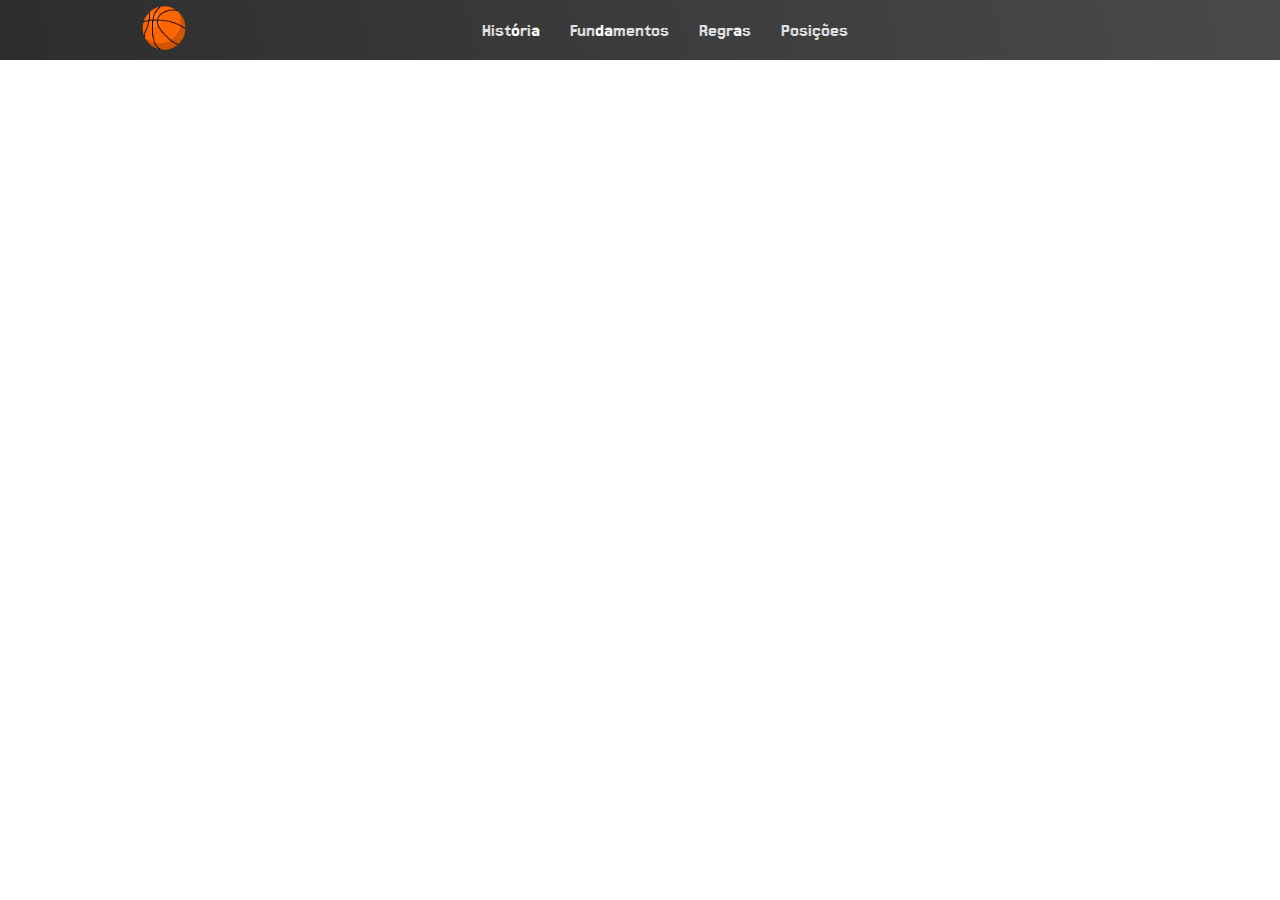
==== index.html @ 854301ba "05/05/2024" ====
<!-- HTML-
CSS-
Sistema de Validação
Botões com Funções
Galeria
Transição
 -->
<!DOCTYPE html>
<html lang="pt-br">
<head>
    <meta charset="UTF-8">
    <meta name="viewport" content="width=device-width, initial-scale=1.0">
    <title>Basquete</title>
    <link rel="stylesheet" href="css/style.css" media="all">
    <link rel="stylesheet" href="css/telas-pequenas.css" media="(max-width:900px)">
    <link rel="shortcut icon" href="imagens/logo-basquete.png" type="image/x-icon" >
</head>
    <header>
        <div class="logo">
            <img src="imagens/logo-basquete.png" alt="Basquete">
        </div>
        <nav class="menu">
            <ul class="lista-menu">
                <li class="item-menu">
                    <button class="btn-menu">História</button>
                </li>
                <li class="item-menu">
                    <button class="btn-menu">Fundamentos</button>
                </li>
                <li class="item-menu">
                    <button class="btn-menu">Regras</button>
                </li>
                <li class="item-menu">
                    <button class="btn-menu">Posições</button>
                </li>
            </ul>
        </nav>
        <!-- Menu Responsive -->
        <div class="div-flex">
            <div class="frase-logo">
                Basquete
            </div>
            <div class="logo-btn">
                <img src="imagens/logo-basquete.png" alt="Basquete"  onclick="menuResponsivo()">
            </div>
        </div>
        <nav class="menu-responsive">
            <ul class="lista-menu">
                <li class="item-menu">
                    <button class="btn-menu">História</button>
                </li>
                <li class="item-menu">
                    <button class="btn-menu">Fundamentos</button>
                </li>
                <li class="item-menu">
                    <button class="btn-menu">Regras</button>
                </li>
                <li class="item-menu">
                    <button class="btn-menu">Posições</button>
                </li>
            </ul>
        </nav>
    </header>
    <main></main>

    <script src="js/script.js"></script>
</body>
</html>
---- css/style.css ----
/* 
    TRANSITIONS:
*/
/* 
    ease - especifica um efeito de transição com inicio lento
    linear - especifica um efeito de transição com a mesma velocidade
    ease-in - especifica um efeito de transição com inicio lento
    ease-out - especifica um efeito de transição com final lento
    ease-in-out - especifica um efeito de transição com inicio e final lentos

*/
@font-face {
    font-family: 'open-sans';
    src: url(Open_Sans/OpenSans-VariableFont_wdth\,wght.ttf);
}
@font-face {
    font-family: 'jersey';
    src: url(Jersey_15/Jersey15-Regular.ttf);
}


*{
    padding: 0;
    margin: 0;
    box-sizing: border-box;
}
body{
    transition: all 2s ease;
}
header{
    display: flex;
    height: 60px;
    background-image: linear-gradient(75deg, rgb(45, 45, 45),rgb(75, 74, 74));
    justify-content: space-around;
    align-items: center;
    color: white;
}
.logo img{
    width: 50px;
    transition: all 0.2s ease-in-out;
}
.logo img:hover{
    scale: 1.1;
}
.frase-logo{
    display: none;
}
.lista-menu{
    display: flex;
    list-style-type: none;
}
.btn-menu{
    padding: 15px;
    background: none;
    border: none;
    color: white;
    font-family: 'jersey';
    font-size: 20px;
    transition: all 0.2s ease-in-out;
}
.btn-menu:hover{
    cursor: pointer;
    border-radius: 5px;
    background-color: white;
    color: black;
}
.logo-btn{
    display: none;
    cursor: pointer;
}
.logo-btn img{
    width: 50px;
    transition: all 0.1s;
}
.logo-btn img:hover{
    scale: 1.1;
}
.frase-logo{
    display: none;
}
.menu-responsive{
    display: none;
}
---- css/telas-pequenas.css ----
/* 
    TRANSITIONS:
*/
/* 
    ease - especifica um efeito de transição com inicio lento
    linear - especifica um efeito de transição com a mesma velocidade
    ease-in - especifica um efeito de transição com inicio lento
    ease-out - especifica um efeito de transição com final lento
    ease-in-out - especifica um efeito de transição com inicio e final lentos

*/
@font-face {
    font-family: 'open-sans';
    src: url(Open_Sans/OpenSans-VariableFont_wdth\,wght.ttf);
}
@font-face {
    font-family: 'jersey';
    src: url(Jersey_15/Jersey15-Regular.ttf);
}


body{
    background-color: brown;
    transition: all 1s ease;
}
header{
    display: block;
}
header .div-flex{
    display: flex;
    align-items: center;
    justify-content: space-evenly;
}
.frase-logo{
    display: block;
    font-family: 'jersey';
    font-size: 20px;
}
.menu{
    display: none;
}
.logo{
    display: none; 
}
.logo-btn{
    display: block;
}
.menu-responsive{
    display: none;
    text-align: center;
}
.lista-menu{
    display: block;
}
.btn-menu {
    background-image: linear-gradient(75deg, rgb(45, 45, 45),rgb(75, 74, 74));
    background-color: rgb(45, 45, 45); /* Add this line */
    width: 100%;
    height: 100%;
    display: block;
    cursor: pointer;
    transition: all 0.2s ease-in-out; /* Add background-color to the transition property */
}
.btn-menu:hover{
    background: white;
    color: black;
}
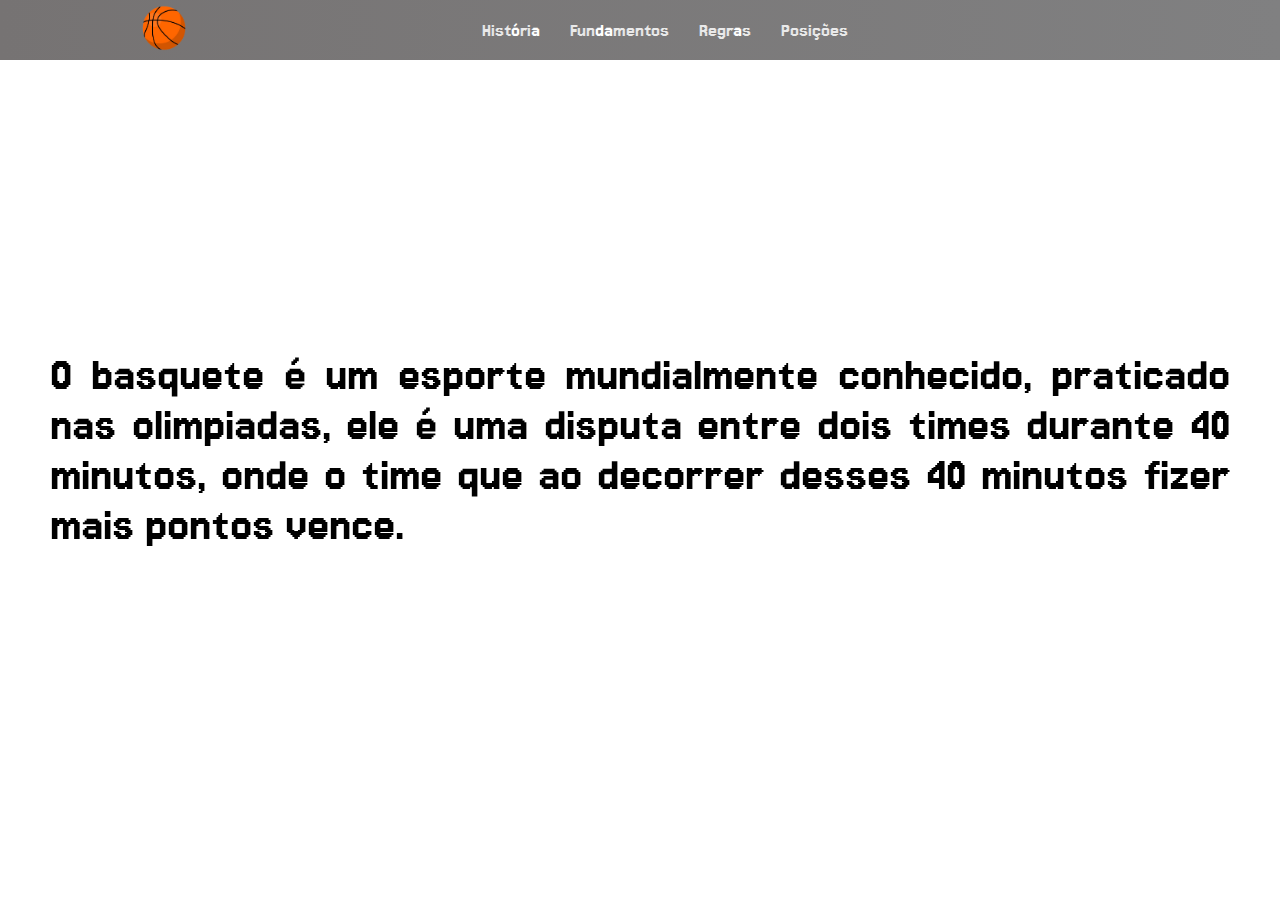
==== commit 6114dec2: "07/05/2024" ====
--- a/index.html
+++ b/index.html
@@ -38,10 +38,10 @@
         <!-- Menu Responsive -->
         <div class="div-flex">
             <div class="frase-logo">
-                Basquete
+                <img src="imagens/logo-basquete.png" alt="">
             </div>
             <div class="logo-btn">
-                <img src="imagens/logo-basquete.png" alt="Basquete"  onclick="menuResponsivo()">
+                <img src="imagens/menu.svg" alt="Basquete" >
             </div>
         </div>
         <nav class="menu-responsive">
@@ -61,7 +61,13 @@
             </ul>
         </nav>
     </header>
-    <main></main>
+    <main>
+        <div class="inicio">
+            <p class="frase-inicio">
+                O basquete é um esporte mundialmente conhecido, praticado nas olimpiadas, ele é uma disputa entre dois times durante 40 minutos, onde o time que ao decorrer desses 40 minutos fizer mais pontos vence.
+            </p>
+        </div>
+    </main>
 
     <script src="js/script.js"></script>
 </body>
--- a/css/style.css
+++ b/css/style.css
@@ -24,13 +24,15 @@
     margin: 0;
     box-sizing: border-box;
 }
-body{
+html,body{
+    scroll-behavior: smooth;
+    background-color:  rgb(85, 37, 130);
     transition: all 2s ease;
 }
 header{
     display: flex;
     height: 60px;
-    background-image: linear-gradient(75deg, rgb(45, 45, 45),rgb(75, 74, 74));
+    background-image: linear-gradient(90deg, #767373,#808081);
     justify-content: space-around;
     align-items: center;
     color: white;
@@ -45,7 +47,15 @@
 .frase-logo{
     display: none;
 }
-.lista-menu{
+.frase-logo img{
+    width: 50px;
+    transition: all 0.2s ease-in-out;
+    margin-top: 9%;
+}
+.frase-logo img:hover{
+    scale: 1.1;
+}
+ .lista-menu{
     display: flex;
     list-style-type: none;
 }
@@ -65,11 +75,12 @@
     color: black;
 }
 .logo-btn{
+    margin-top: 1%;
     display: none;
     cursor: pointer;
 }
 .logo-btn img{
-    width: 50px;
+    width: 40px;
     transition: all 0.1s;
 }
 .logo-btn img:hover{
@@ -78,6 +89,33 @@
 .frase-logo{
     display: none;
 }
+header{
+    z-index: 2;
+    position: fixed;
+    width: 100%;
+}
+.inicio{
+    z-index: 1;
+    
+}
+.frase-inicio{
+    display: flex;
+    align-items: center;
+    justify-content: center;
+    text-align: justify;
+    background-color: white;
+    width: 100vw;
+    padding: 50px;
+    font-family: 'jersey';
+    font-size: 50px;
+    color: black;
+    position: absolute;
+    height: 100vh;
+    top: 50%;
+    left: 50%;
+    transform: translate(-50%, -50%);
+    transition: all 2s ease-in-out;
+}
 .menu-responsive{
     display: none;
 }
@@ -85,3 +123,5 @@
 
 
 
+
+
--- a/css/telas-pequenas.css
+++ b/css/telas-pequenas.css
@@ -19,8 +19,8 @@
 }
 
 
-body{
-    background-color: brown;
+body,html{
+    background-color:  rgb(85, 37, 130);
     transition: all 1s ease;
 }
 header{
@@ -53,8 +53,7 @@
     display: block;
 }
 .btn-menu {
-    background-image: linear-gradient(75deg, rgb(45, 45, 45),rgb(75, 74, 74));
-    background-color: rgb(45, 45, 45); /* Add this line */
+    background-image: linear-gradient(90deg, #767373,#808081);
     width: 100%;
     height: 100%;
     display: block;
@@ -62,6 +61,25 @@
     transition: all 0.2s ease-in-out; /* Add background-color to the transition property */
 }
 .btn-menu:hover{
-    background: white;
+    border: 1px solid rgb(169, 169, 169);
+    color: white;
+    scale: 1.1;
+}
+.frase-inicio{
+    display: flex;
+    align-items: center;
+    justify-content: center;
+    text-align: justify;
+    width: 100vw;
+    padding: 50px;
+    font-family: 'jersey';
+    font-size: 30px;
     color: black;
-}+    position: absolute;
+    height: 100vh;
+    top: 50%;
+    left: 50%;
+    transform: translate(-50%, -50%);
+    transition: all 2s ease-in-out;
+    background-color: #fff;
+}
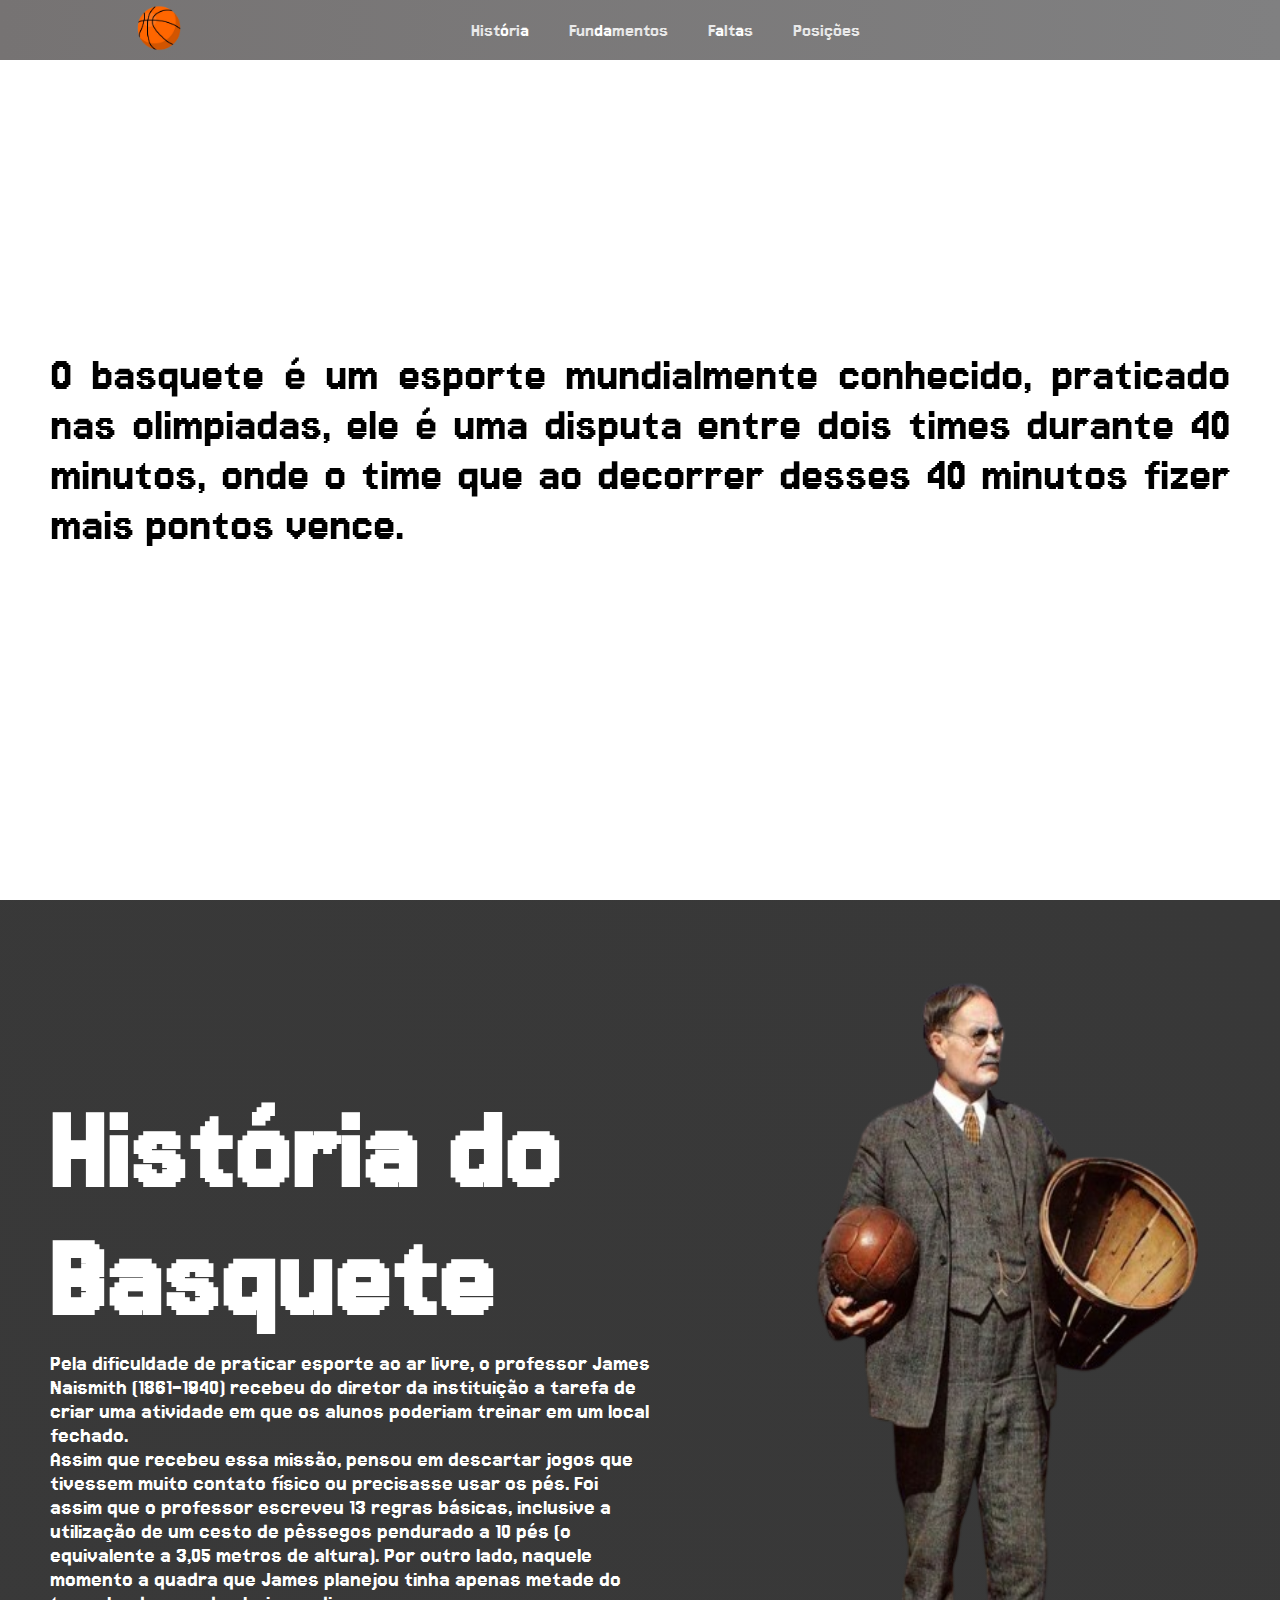
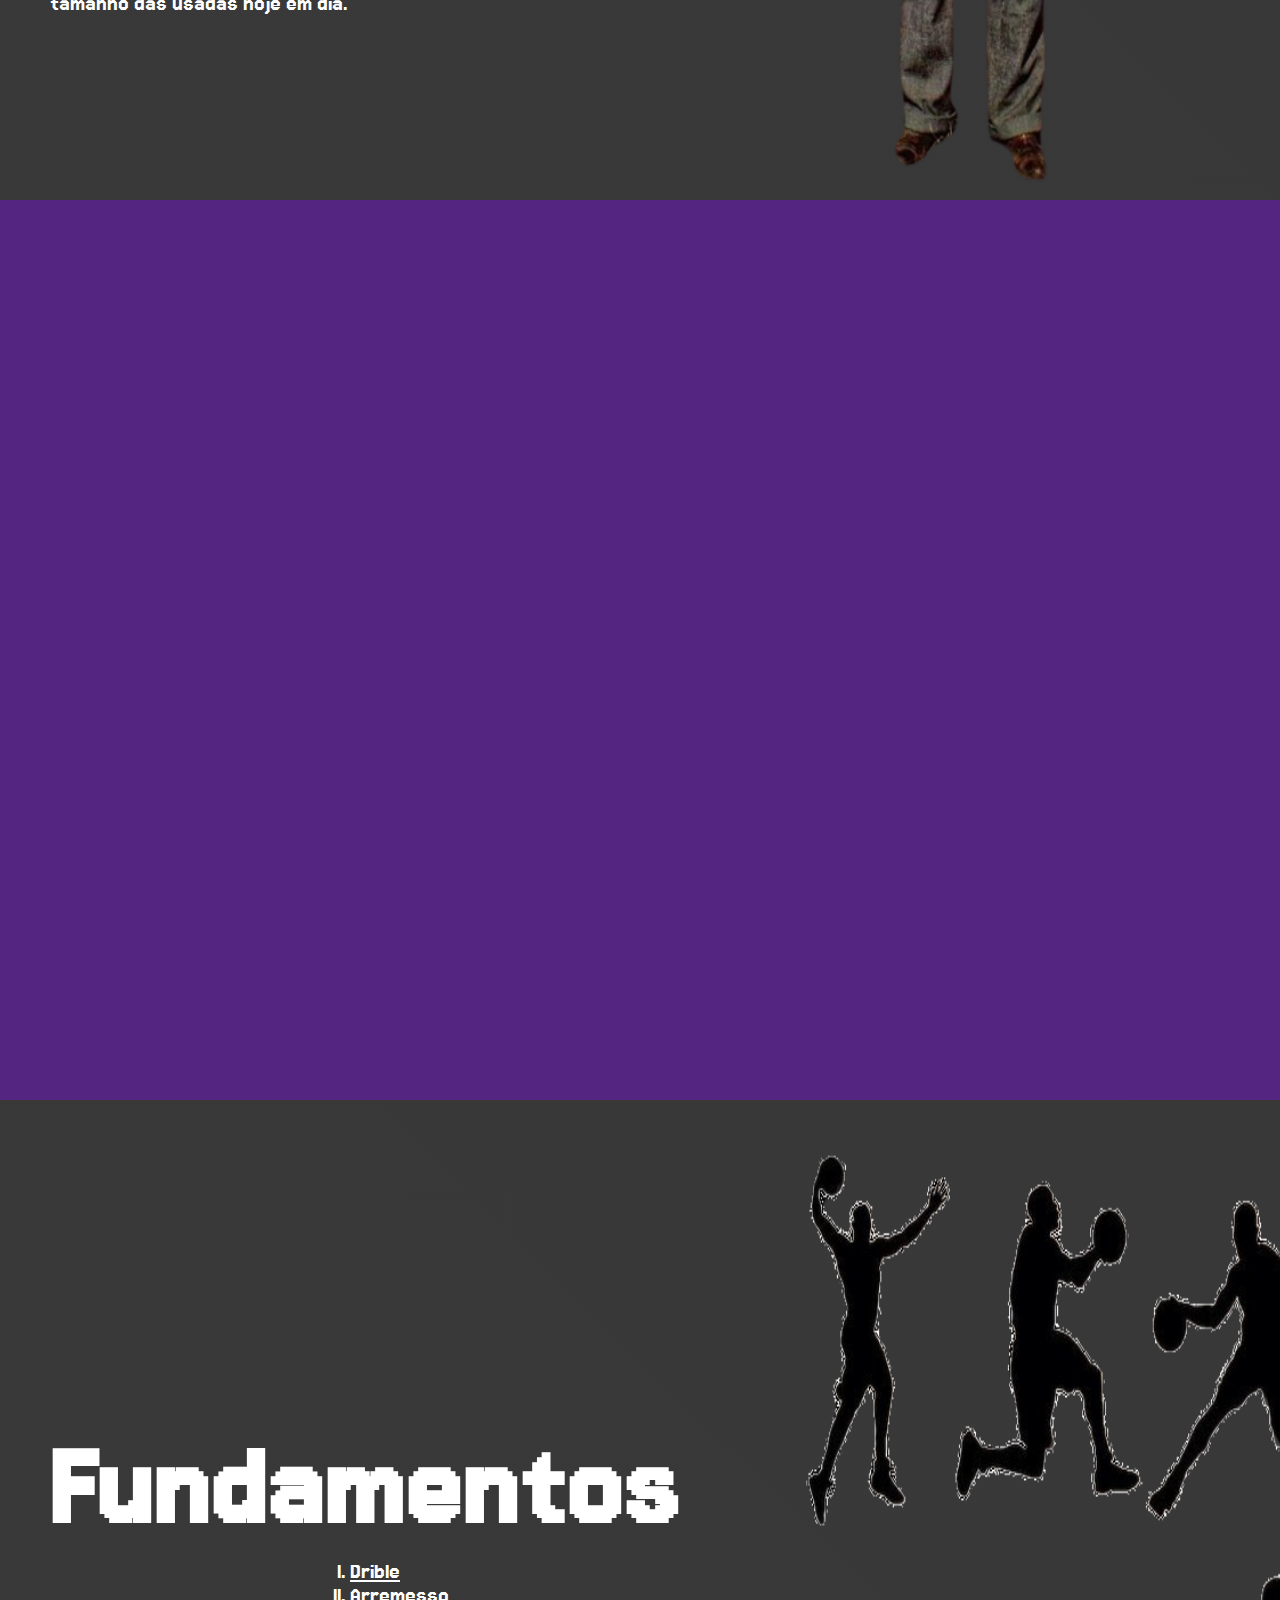
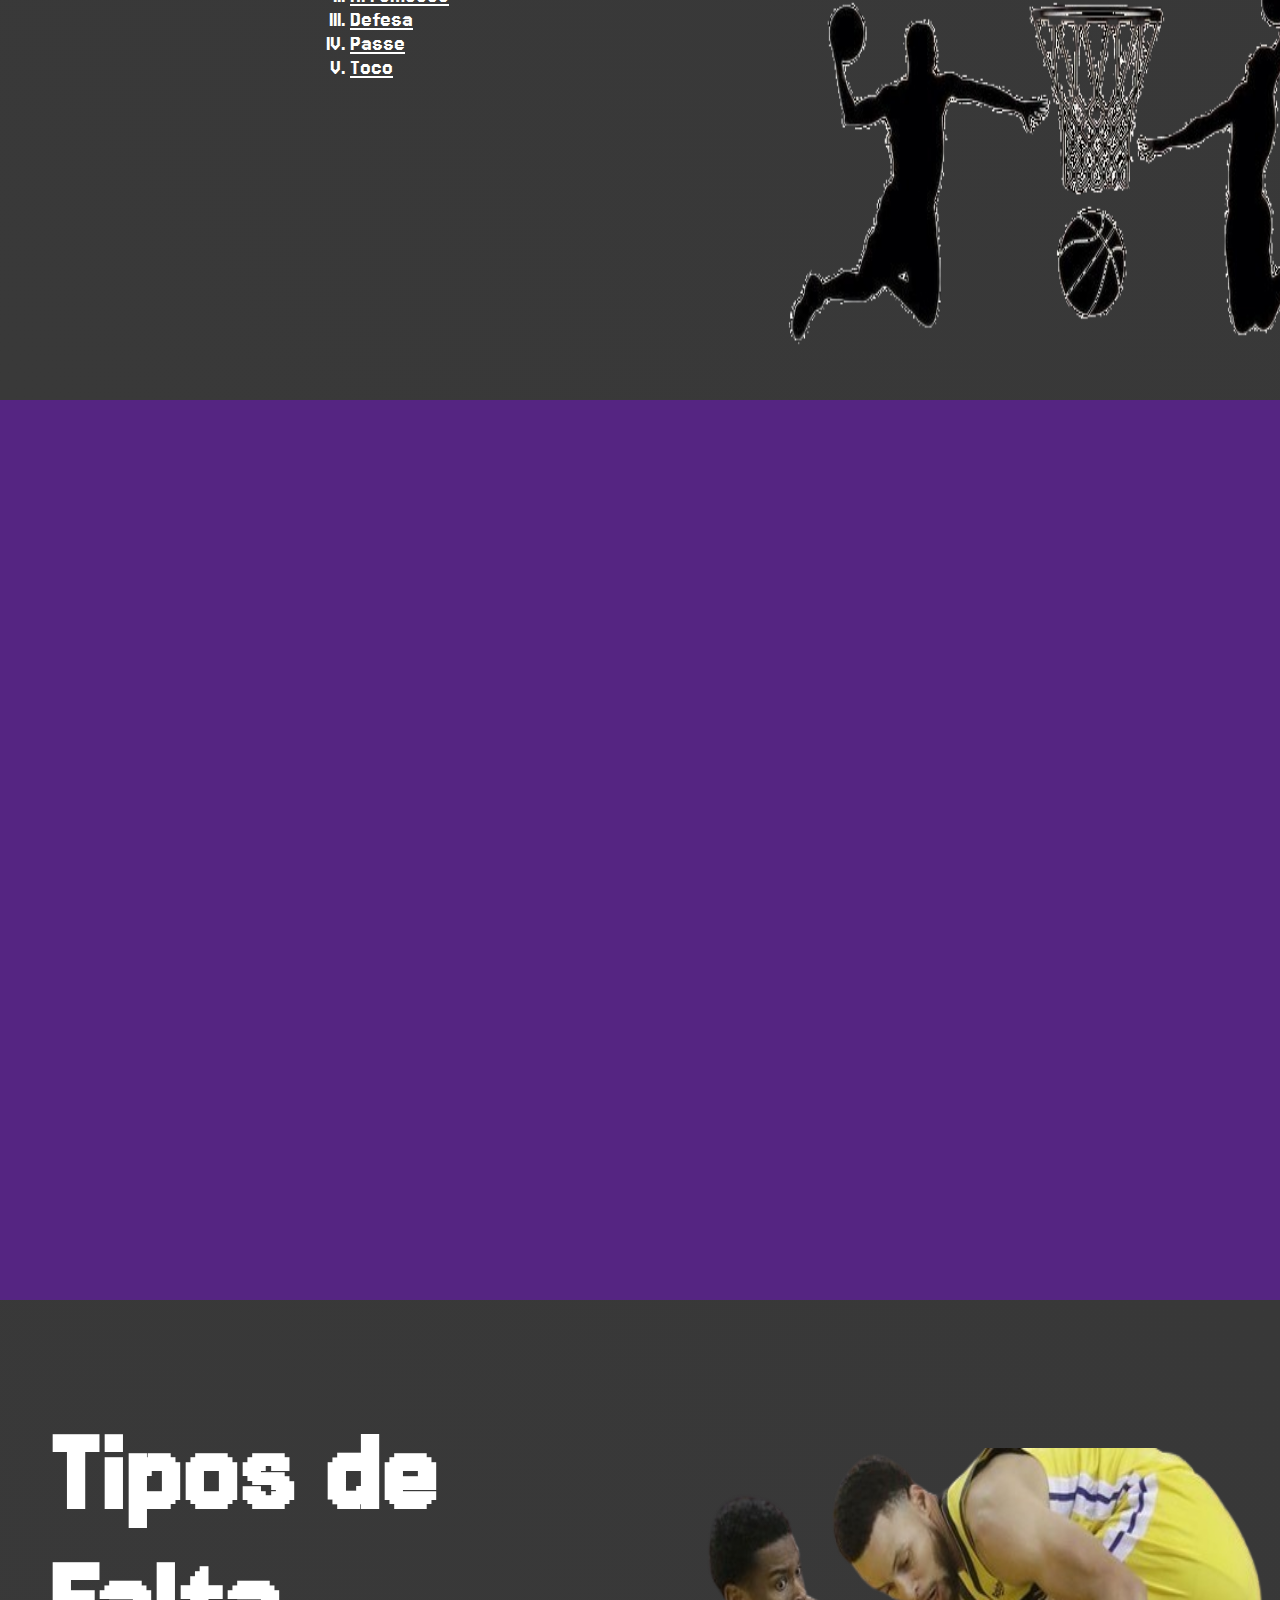
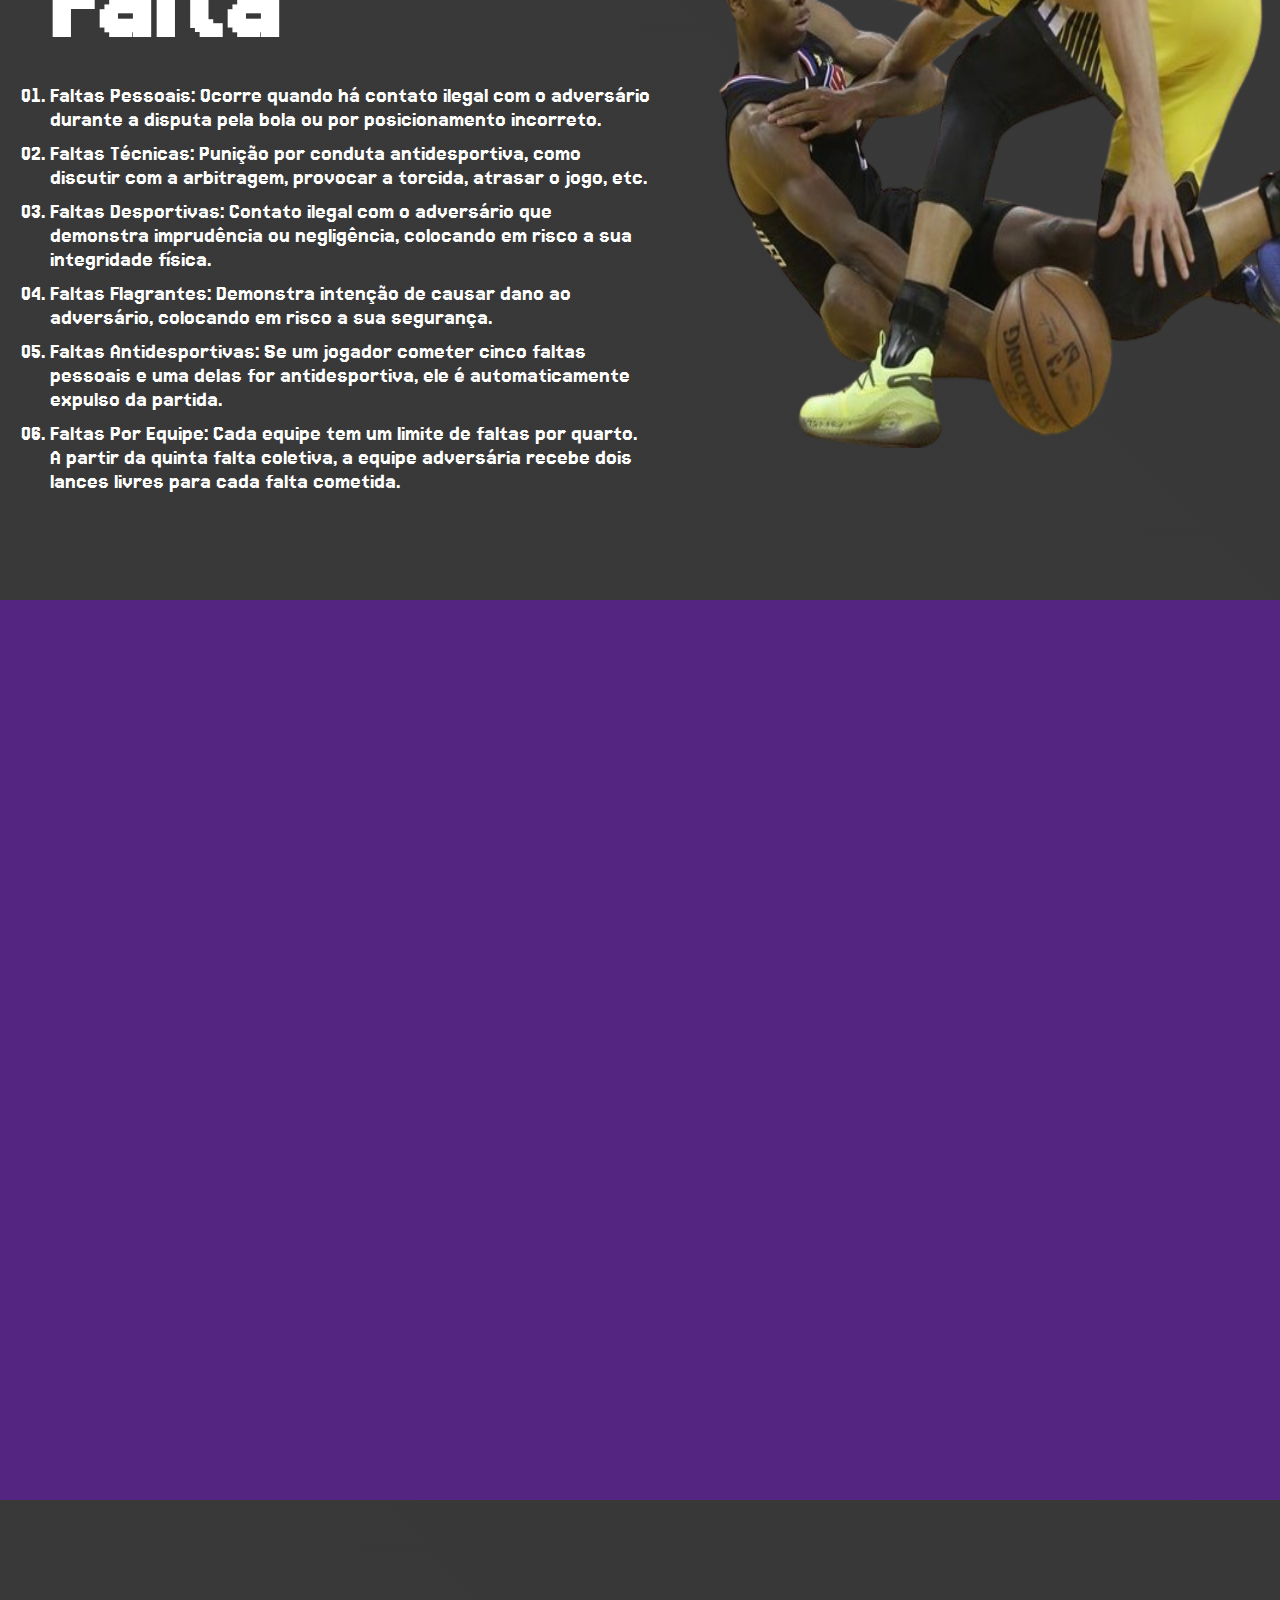
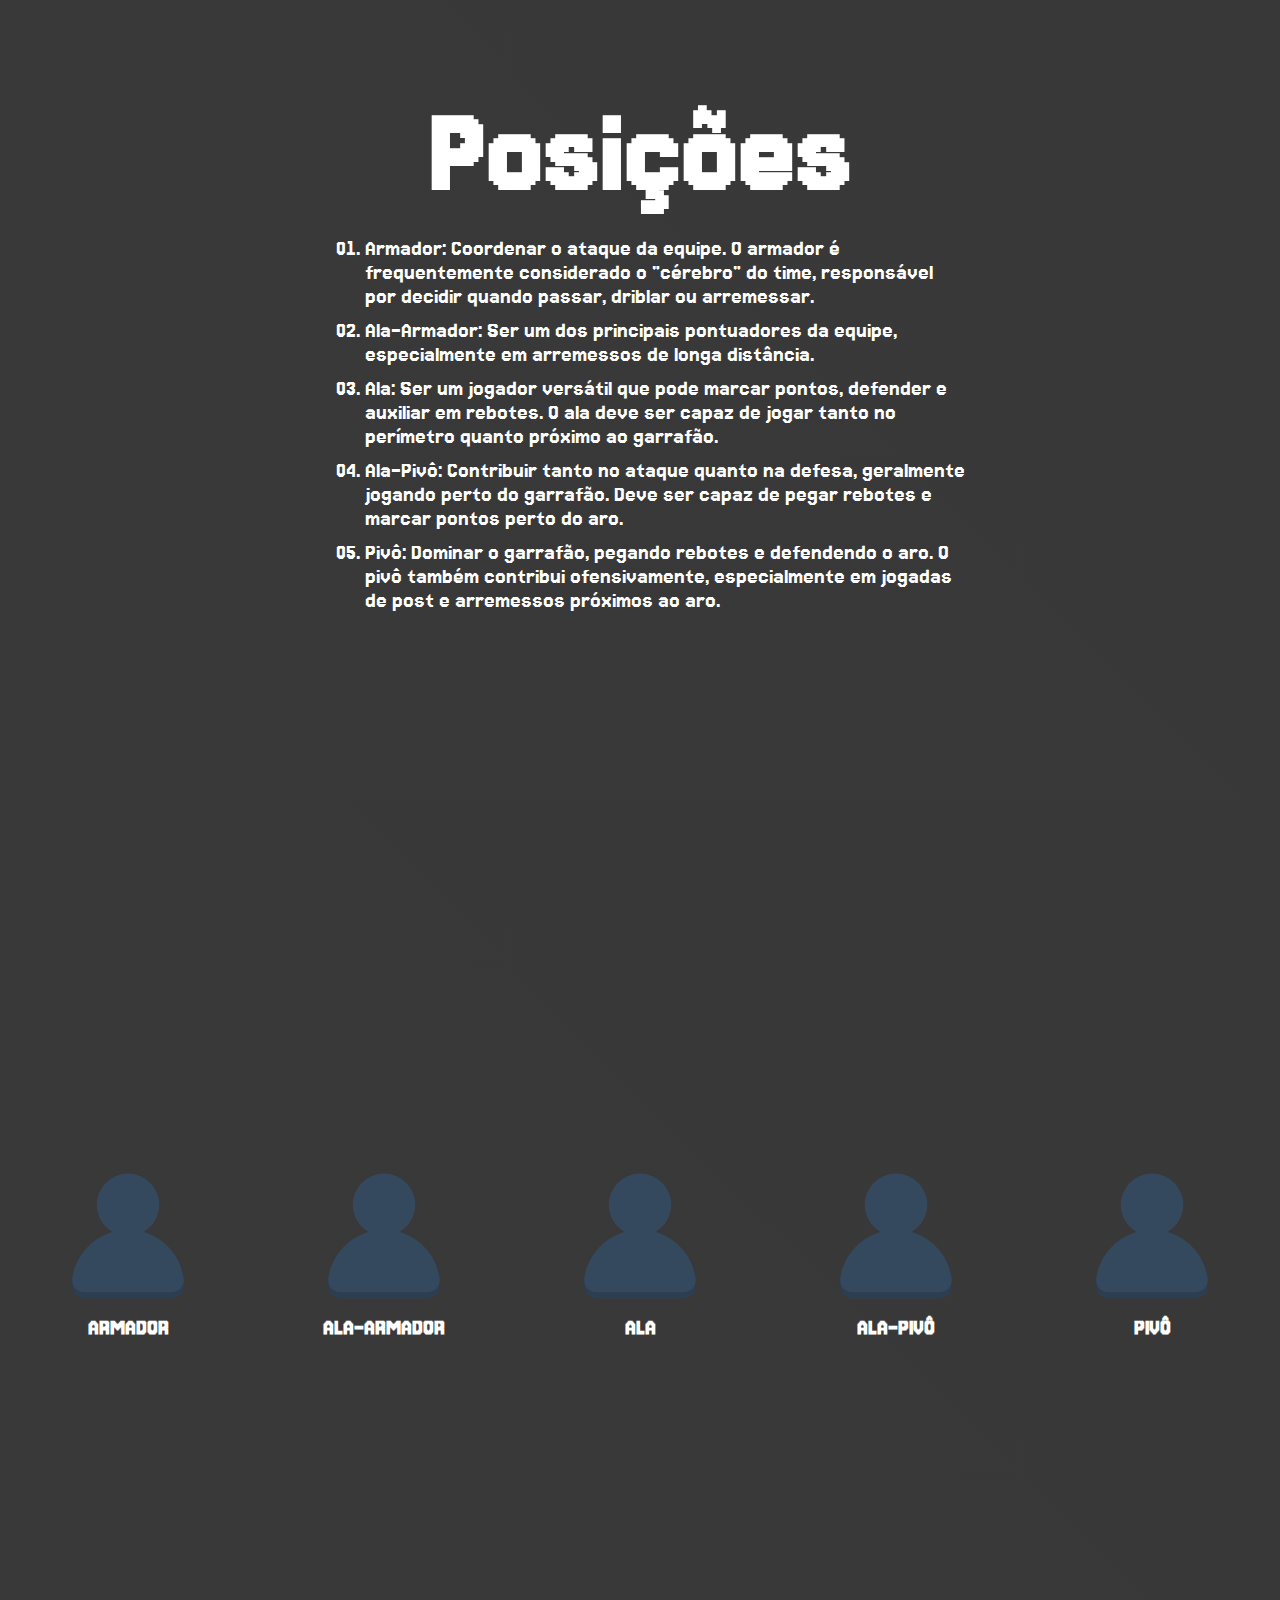
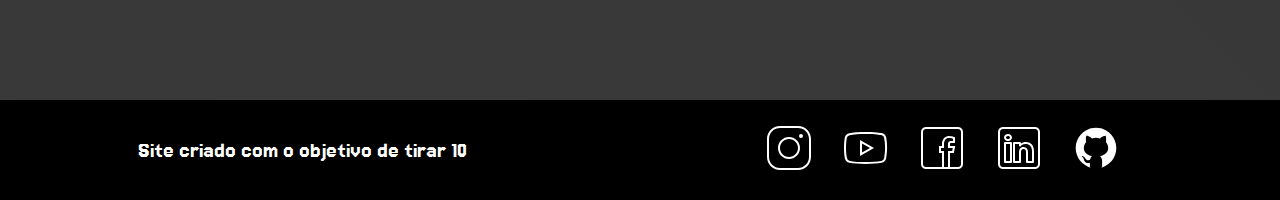
==== commit 27cda048: "25/05/2024" ====
--- a/index.html
+++ b/index.html
@@ -17,46 +17,46 @@
 </head>
     <header>
         <div class="logo">
-            <img src="imagens/logo-basquete.png" alt="Basquete">
+            <img src="imagens/logo-basquete.png" alt="Basquete" class="btn-js" onclick="galeriaBtn()">
         </div>
         <nav class="menu">
             <ul class="lista-menu">
                 <li class="item-menu">
-                    <button class="btn-menu">História</button>
-                </li>
-                <li class="item-menu">
-                    <button class="btn-menu">Fundamentos</button>
-                </li>
-                <li class="item-menu">
-                    <button class="btn-menu">Regras</button>
-                </li>
-                <li class="item-menu">
-                    <button class="btn-menu">Posições</button>
+                    <button class="btn-menu"><a href="#historia">História</a></button>
+                </li>
+                <li class="item-menu">
+                    <button class="btn-menu"><a href="#fundamentos">Fundamentos</a></button>
+                </li>
+                <li class="item-menu">
+                    <button class="btn-menu"><a href="#faltas">Faltas</a></button>
+                </li>
+                <li class="item-menu">
+                    <button class="btn-menu"><a href="#posicoes">Posições</a></button>
                 </li>
             </ul>
         </nav>
         <!-- Menu Responsive -->
         <div class="div-flex">
             <div class="frase-logo">
-                <img src="imagens/logo-basquete.png" alt="">
+                <img src="imagens/logo-basquete.png" class="btn-js" alt=""  onclick="galeriaBtn()">
             </div>
             <div class="logo-btn">
-                <img src="imagens/menu.svg" alt="Basquete" >
+                <img src="imagens/menu.svg" alt="Basquete"  >
             </div>
         </div>
         <nav class="menu-responsive">
             <ul class="lista-menu">
                 <li class="item-menu">
-                    <button class="btn-menu">História</button>
-                </li>
-                <li class="item-menu">
-                    <button class="btn-menu">Fundamentos</button>
-                </li>
-                <li class="item-menu">
-                    <button class="btn-menu">Regras</button>
-                </li>
-                <li class="item-menu">
-                    <button class="btn-menu">Posições</button>
+                    <button class="btn-menu"><a href="#historia">História</a></button>
+                </li>
+                <li class="item-menu">
+                    <button class="btn-menu"><a href="#fundamentos">Fundamentos</a></button>
+                </li>
+                <li class="item-menu">
+                    <button class="btn-menu"><a href="#faltas">Faltas</a></button>
+                </li>
+                <li class="item-menu">
+                    <button class="btn-menu"><a href="#posicoes">Posições</a></button>
                 </li>
             </ul>
         </nav>
@@ -67,7 +67,199 @@
                 O basquete é um esporte mundialmente conhecido, praticado nas olimpiadas, ele é uma disputa entre dois times durante 40 minutos, onde o time que ao decorrer desses 40 minutos fizer mais pontos vence.
             </p>
         </div>
+        <section id="historia" class="pag">
+            <div class="div-principal">
+                <h1 class="titulo">
+                    História do Basquete
+                </h1>
+                <p class="conteudo">
+                    Pela dificuldade de praticar esporte ao ar livre, o professor James Naismith (1861-1940) recebeu do diretor da instituição a tarefa de criar uma atividade em que os alunos poderiam treinar em um local fechado.
+                    <br>
+                    Assim que recebeu essa missão, pensou em descartar jogos que tivessem muito contato físico ou precisasse usar os pés. Foi assim que o professor escreveu 13 regras básicas, inclusive a utilização de um cesto de pêssegos pendurado a 10 pés (o equivalente a 3,05 metros de altura). Por outro lado, naquele momento a quadra que James planejou tinha apenas metade do tamanho das usadas hoje em dia.
+                </p>
+            </div>
+            <div class="div-secundaria">
+                <img src="imagens/James_Naismith.png" alt="">
+            </div>
+        </section>
+        <div class="pag gif" id="gif1"></div>
+        <section id="fundamentos" class="pag">
+            <div class="div-principal">
+                <h1 class="titulo">Fundamentos</h1>
+                <ul class="conteudo">
+                    <li class="item-fundamento correcao-conteudo">
+                        <a href="html/drible.html" class="link">Drible</a>
+                    </li>
+                    <li class="item-fundamento correcao-conteudo">
+                        <a href="html/arremesso.html" class="link">Arremesso</a>
+                    </li>
+                    <li class="item-fundamento correcao-conteudo">
+                        <a href="html/defesa.html" class="link">Defesa</a>
+                    </li>
+                    <li class="item-fundamento correcao-conteudo">
+                        <a href="html/passe.html" class="link">Passe</a>
+                    </li>
+                    <li class="item-fundamento correcao-conteudo">
+                        <a href="html/toco.html" class="link">Toco</a>
+                    </li>
+                </ul>
+            </div>
+            <div class="div-secundaria correcao-img">
+                <img src="imagens/fundamentos-image.png" alt="">
+            </div>
+        </section>
+        <div class="pag gif" id="gif2"></div>
+        <section id="faltas" class="pag">
+            <div class="div-principal">
+                <h1 class="titulo">
+                    Tipos de Falta
+                </h1>
+                <p class="conteudo">
+                    <ul class="conteudo">
+                        <li class="item-falta">
+                            Faltas Pessoais: Ocorre quando há contato ilegal com o adversário durante a disputa pela bola ou por posicionamento incorreto.
+                        </li>
+                        <li class="item-falta">
+                            Faltas Técnicas: Punição por conduta antidesportiva, como discutir com a arbitragem, provocar a torcida, atrasar o jogo, etc.
+                        </li>
+                        <li class="item-falta">
+                            Faltas Desportivas: Contato ilegal com o adversário que demonstra imprudência ou negligência, colocando em risco a sua integridade física.
+                        </li>
+                        <li class="item-falta">
+                            Faltas Flagrantes: Demonstra intenção de causar dano ao adversário, colocando em risco a sua segurança.
+                        </li>
+                        <li class="item-falta">
+                            Faltas Antidesportivas: Se um jogador cometer cinco faltas pessoais e uma delas for antidesportiva, ele é automaticamente expulso da partida.
+                        </li>
+                        <li class="item-falta">
+                            Faltas Por Equipe: Cada equipe tem um limite de faltas por quarto. A partir da quinta falta coletiva, a equipe adversária recebe dois lances livres para cada falta cometida.
+                        </li>
+                    </ul>
+                </p>
+            </div>
+            <div class="div-secundaria">
+                <img src="imagens/faltas.png" alt="" id="falta">
+            </div>
+        </section>
+        <div class="pag gif" id="gif3"></div>
+        <section  id="posicoes"  class="pag">
+            <div class="div-centro">
+                <h1 class="titulo">
+                    Posições
+                </h1>
+                <p class="conteudo">
+                    <ul class="conteudo">
+                        <li class="item-falta">
+                            Armador: Coordenar o ataque da equipe. O armador é frequentemente considerado o "cérebro" do time, responsável por decidir quando passar, driblar ou arremessar.
+                        </li>
+                        <li class="item-falta">
+                            Ala-Armador: Ser um dos principais pontuadores da equipe, especialmente em arremessos de longa distância.
+                        </li>
+                        <li class="item-falta">
+                            Ala: Ser um jogador versátil que pode marcar pontos, defender e auxiliar em rebotes. O ala deve ser capaz de jogar tanto no perímetro quanto próximo ao garrafão.
+                        </li>
+                        <li class="item-falta">
+                            Ala-Pivô: Contribuir tanto no ataque quanto na defesa, geralmente jogando perto do garrafão. Deve ser capaz de pegar rebotes e marcar pontos perto do aro.
+                        </li>
+                        <li class="item-falta">
+                            Pivô: Dominar o garrafão, pegando rebotes e defendendo o aro. O pivô também contribui ofensivamente, especialmente em jogadas de post e arremessos próximos ao aro.
+                        </li>
+                    </ul>
+                </p>
+            </div>
+        </section>
+        <section class="pag posicoes">
+            
+            <div class="div-posicoes">
+                <div id="armador">
+                    <img src="imagens/posicoe.svg" alt="" class="posicoe">
+                    <h1 class="titulo-pos">ARMADOR</h1>
+                    <dialog>
+                        <img src="imagens/curry-pos.png" alt="">
+                        <img src="imagens/irvirg-pos.png" alt="" >
+                        <img src="imagens/magic-pos.png" alt="" >
+                        <img src="imagens/iverson-pos.png" alt="" >
+                        <img src="imagens/paul-pos.png" alt="" >
+                    </dialog>
+                </div>
+                <div id="ala-armador">
+                    <img src="imagens/posicoe.svg" alt="" class="posicoe">
+                    <h1 class="titulo-pos">ALA-ARMADOR</h1>
+                    <dialog>
+                        
+                        <img src="imagens/mj-pos.png" alt="" >
+                        <img src="imagens/iverson-pos.png" alt="" >
+                        <img src="imagens/kobe-pos.png" alt="" >
+                        <img src="imagens/leandro-pos.png" alt="" >
+                        <img src="imagens/west-pos.png" alt="" >
+                        
+                    </dialog>
+                </div>
+                <div id="ala">
+                    <img src="imagens/posicoe.svg" alt="" class="posicoe">
+                    <h1 class="titulo-pos">ALA</h1>
+                    <dialog>
+                        
+                        <img src="imagens/lebron-pos.png" alt="" >
+                        <img src="imagens/durant-pos.png" alt="" >
+                        <img src="imagens/butler-pos.png" alt="" >
+                        <img src="imagens/leonard-pos.png" alt="" >
+                        <img src="imagens/carlos-pos.png" alt="" class="adm">
+
+                    </dialog>
+                </div>
+                <div id="ala-pivo">
+                    <img src="imagens/posicoe.svg" alt="" class="posicoe">
+                    <h1 class="titulo-pos">ALA-PIVÔ</h1>
+                    <dialog>
+                        
+                        <img src="imagens/ducan-pos.png" alt="" >
+                        <img src="imagens/durant-pos.png" alt="" >
+                        <img src="imagens/giannis-pos.png" alt="" >
+                        <img src="imagens/antony-pos.png" alt="" >
+                        <img src="imagens/larry-pos.png" alt="" >
+
+                    </dialog>
+                </div>
+                <div id="pivo">
+                    <img src="imagens/posicoe.svg" alt="" class="posicoe">
+                    <h1 class="titulo-pos">PIVÔ</h1>
+                    <dialog>
+                        
+                        <img src="imagens/antony-pos.png" alt="" >
+                        <img src="imagens/suaq-pos.png" alt="" >
+                        <img src="imagens/russel-pos.png" alt="" >
+                        <img src="imagens/jabbar-pos.png" alt="" >
+                        <img src="imagens/ducan-pos.png" alt="" >
+
+                    </dialog>
+                </div>
+            </div>
+        </section>
     </main>
+    <footer class="rodape">
+        <span id="nome_adm">
+            Site criado com o objetivo de tirar 10
+        </span>
+        <span id="redes_sociais">
+            <a href="https://www.instagram.com/carlinhoi24/" target="_blank">
+                <svg xmlns="http://www.w3.org/2000/svg"  viewBox="0 0 50 50" width="50px" height="50px"><path d="M 16 3 C 8.8324839 3 3 8.8324839 3 16 L 3 34 C 3 41.167516 8.8324839 47 16 47 L 34 47 C 41.167516 47 47 41.167516 47 34 L 47 16 C 47 8.8324839 41.167516 3 34 3 L 16 3 z M 16 5 L 34 5 C 40.086484 5 45 9.9135161 45 16 L 45 34 C 45 40.086484 40.086484 45 34 45 L 16 45 C 9.9135161 45 5 40.086484 5 34 L 5 16 C 5 9.9135161 9.9135161 5 16 5 z M 37 11 A 2 2 0 0 0 35 13 A 2 2 0 0 0 37 15 A 2 2 0 0 0 39 13 A 2 2 0 0 0 37 11 z M 25 14 C 18.936712 14 14 18.936712 14 25 C 14 31.063288 18.936712 36 25 36 C 31.063288 36 36 31.063288 36 25 C 36 18.936712 31.063288 14 25 14 z M 25 16 C 29.982407 16 34 20.017593 34 25 C 34 29.982407 29.982407 34 25 34 C 20.017593 34 16 29.982407 16 25 C 16 20.017593 20.017593 16 25 16 z"/></svg>
+            </a>
+            <a href="http://www.youtube.com/@CarlinAugustin-ts7zm" target="_blank">
+                <svg xmlns="http://www.w3.org/2000/svg"  viewBox="0 0 50 50" width="50px" height="50px"><path d="M 24.402344 9 C 17.800781 9 11.601563 9.5 8.300781 10.199219 C 6.101563 10.699219 4.199219 12.199219 3.800781 14.5 C 3.402344 16.898438 3 20.5 3 25 C 3 29.5 3.398438 33 3.898438 35.5 C 4.300781 37.699219 6.199219 39.300781 8.398438 39.800781 C 11.902344 40.5 17.898438 41 24.5 41 C 31.101563 41 37.097656 40.5 40.597656 39.800781 C 42.800781 39.300781 44.699219 37.800781 45.097656 35.5 C 45.5 33 46 29.402344 46.097656 24.902344 C 46.097656 20.402344 45.597656 16.800781 45.097656 14.300781 C 44.699219 12.101563 42.800781 10.5 40.597656 10 C 37.097656 9.5 31 9 24.402344 9 Z M 24.402344 11 C 31.601563 11 37.398438 11.597656 40.199219 12.097656 C 41.699219 12.5 42.898438 13.5 43.097656 14.800781 C 43.699219 18 44.097656 21.402344 44.097656 24.902344 C 44 29.199219 43.5 32.699219 43.097656 35.199219 C 42.800781 37.097656 40.800781 37.699219 40.199219 37.902344 C 36.597656 38.601563 30.597656 39.097656 24.597656 39.097656 C 18.597656 39.097656 12.5 38.699219 9 37.902344 C 7.5 37.5 6.300781 36.5 6.101563 35.199219 C 5.300781 32.398438 5 28.699219 5 25 C 5 20.398438 5.402344 17 5.800781 14.902344 C 6.101563 13 8.199219 12.398438 8.699219 12.199219 C 12 11.5 18.101563 11 24.402344 11 Z M 19 17 L 19 33 L 33 25 Z M 21 20.402344 L 29 25 L 21 29.597656 Z"/></svg>
+            </a>
+            <a href="https://www.facebook.com/?campaign_id=1661784632&partner_id=googlesem&gclid=Cj0KCQjwmMayBhDuARIsAM9HM8fZ5cbuJ0oU4ngM_o1qGFoAD06FcXPR575p2ucD-EPBxClFjV5cJ2kaAnULEALw_wcB" target="_blank">
+                <svg xmlns="http://www.w3.org/2000/svg"  viewBox="0 0 50 50" width="50px" height="50px"><path d="M 9 4 C 6.2504839 4 4 6.2504839 4 9 L 4 41 C 4 43.749516 6.2504839 46 9 46 L 25.832031 46 A 1.0001 1.0001 0 0 0 26.158203 46 L 31.832031 46 A 1.0001 1.0001 0 0 0 32.158203 46 L 41 46 C 43.749516 46 46 43.749516 46 41 L 46 9 C 46 6.2504839 43.749516 4 41 4 L 9 4 z M 9 6 L 41 6 C 42.668484 6 44 7.3315161 44 9 L 44 41 C 44 42.668484 42.668484 44 41 44 L 33 44 L 33 30 L 36.820312 30 L 38.220703 23 L 33 23 L 33 21 C 33 20.442508 33.05305 20.398929 33.240234 20.277344 C 33.427419 20.155758 34.005822 20 35 20 L 38 20 L 38 14.369141 L 37.429688 14.097656 C 37.429688 14.097656 35.132647 13 32 13 C 29.75 13 27.901588 13.896453 26.71875 15.375 C 25.535912 16.853547 25 18.833333 25 21 L 25 23 L 22 23 L 22 30 L 25 30 L 25 44 L 9 44 C 7.3315161 44 6 42.668484 6 41 L 6 9 C 6 7.3315161 7.3315161 6 9 6 z M 32 15 C 34.079062 15 35.38736 15.458455 36 15.701172 L 36 18 L 35 18 C 33.849178 18 32.926956 18.0952 32.150391 18.599609 C 31.373826 19.104024 31 20.061492 31 21 L 31 25 L 35.779297 25 L 35.179688 28 L 31 28 L 31 44 L 27 44 L 27 28 L 24 28 L 24 25 L 27 25 L 27 21 C 27 19.166667 27.464088 17.646453 28.28125 16.625 C 29.098412 15.603547 30.25 15 32 15 z"/></svg>
+            </a>
+            <a href="http://www.linkedin.com/in/carlin-augustin-a58172299
+            " target="_blank">
+                <svg xmlns="http://www.w3.org/2000/svg"  viewBox="0 0 50 50" width="50px" height="50px"><path d="M 9 4 C 6.2504839 4 4 6.2504839 4 9 L 4 41 C 4 43.749516 6.2504839 46 9 46 L 41 46 C 43.749516 46 46 43.749516 46 41 L 46 9 C 46 6.2504839 43.749516 4 41 4 L 9 4 z M 9 6 L 41 6 C 42.668484 6 44 7.3315161 44 9 L 44 41 C 44 42.668484 42.668484 44 41 44 L 9 44 C 7.3315161 44 6 42.668484 6 41 L 6 9 C 6 7.3315161 7.3315161 6 9 6 z M 14 11.011719 C 12.904779 11.011719 11.919219 11.339079 11.189453 11.953125 C 10.459687 12.567171 10.011719 13.484511 10.011719 14.466797 C 10.011719 16.333977 11.631285 17.789609 13.691406 17.933594 A 0.98809878 0.98809878 0 0 0 13.695312 17.935547 A 0.98809878 0.98809878 0 0 0 14 17.988281 C 16.27301 17.988281 17.988281 16.396083 17.988281 14.466797 A 0.98809878 0.98809878 0 0 0 17.986328 14.414062 C 17.884577 12.513831 16.190443 11.011719 14 11.011719 z M 14 12.988281 C 15.392231 12.988281 15.94197 13.610038 16.001953 14.492188 C 15.989803 15.348434 15.460091 16.011719 14 16.011719 C 12.614594 16.011719 11.988281 15.302225 11.988281 14.466797 C 11.988281 14.049083 12.140703 13.734298 12.460938 13.464844 C 12.78117 13.19539 13.295221 12.988281 14 12.988281 z M 11 19 A 1.0001 1.0001 0 0 0 10 20 L 10 39 A 1.0001 1.0001 0 0 0 11 40 L 17 40 A 1.0001 1.0001 0 0 0 18 39 L 18 33.134766 L 18 20 A 1.0001 1.0001 0 0 0 17 19 L 11 19 z M 20 19 A 1.0001 1.0001 0 0 0 19 20 L 19 39 A 1.0001 1.0001 0 0 0 20 40 L 26 40 A 1.0001 1.0001 0 0 0 27 39 L 27 29 C 27 28.170333 27.226394 27.345035 27.625 26.804688 C 28.023606 26.264339 28.526466 25.940057 29.482422 25.957031 C 30.468166 25.973981 30.989999 26.311669 31.384766 26.841797 C 31.779532 27.371924 32 28.166667 32 29 L 32 39 A 1.0001 1.0001 0 0 0 33 40 L 39 40 A 1.0001 1.0001 0 0 0 40 39 L 40 28.261719 C 40 25.300181 39.122788 22.95433 37.619141 21.367188 C 36.115493 19.780044 34.024172 19 31.8125 19 C 29.710483 19 28.110853 19.704889 27 20.423828 L 27 20 A 1.0001 1.0001 0 0 0 26 19 L 20 19 z M 12 21 L 16 21 L 16 33.134766 L 16 38 L 12 38 L 12 21 z M 21 21 L 25 21 L 25 22.560547 A 1.0001 1.0001 0 0 0 26.798828 23.162109 C 26.798828 23.162109 28.369194 21 31.8125 21 C 33.565828 21 35.069366 21.582581 36.167969 22.742188 C 37.266572 23.901794 38 25.688257 38 28.261719 L 38 38 L 34 38 L 34 29 C 34 27.833333 33.720468 26.627107 32.990234 25.646484 C 32.260001 24.665862 31.031834 23.983076 29.517578 23.957031 C 27.995534 23.930001 26.747519 24.626988 26.015625 25.619141 C 25.283731 26.611293 25 27.829667 25 29 L 25 38 L 21 38 L 21 21 z"/></svg>
+            </a>
+            <a href="https://github.com/carlin867" target="_blank">
+                <svg xmlns="http://www.w3.org/2000/svg"  viewBox="0 0 64 64" width="64px" height="64px"><path d="M32 6C17.641 6 6 17.641 6 32c0 12.277 8.512 22.56 19.955 25.286-.592-.141-1.179-.299-1.755-.479V50.85c0 0-.975.325-2.275.325-3.637 0-5.148-3.245-5.525-4.875-.229-.993-.827-1.934-1.469-2.509-.767-.684-1.126-.686-1.131-.92-.01-.491.658-.471.975-.471 1.625 0 2.857 1.729 3.429 2.623 1.417 2.207 2.938 2.577 3.721 2.577.975 0 1.817-.146 2.397-.426.268-1.888 1.108-3.57 2.478-4.774-6.097-1.219-10.4-4.716-10.4-10.4 0-2.928 1.175-5.619 3.133-7.792C19.333 23.641 19 22.494 19 20.625c0-1.235.086-2.751.65-4.225 0 0 3.708.026 7.205 3.338C28.469 19.268 30.196 19 32 19s3.531.268 5.145.738c3.497-3.312 7.205-3.338 7.205-3.338.567 1.474.65 2.99.65 4.225 0 2.015-.268 3.19-.432 3.697C46.466 26.475 47.6 29.124 47.6 32c0 5.684-4.303 9.181-10.4 10.4 1.628 1.43 2.6 3.513 2.6 5.85v8.557c-.576.181-1.162.338-1.755.479C49.488 54.56 58 44.277 58 32 58 17.641 46.359 6 32 6zM33.813 57.93C33.214 57.972 32.61 58 32 58 32.61 58 33.213 57.971 33.813 57.93zM37.786 57.346c-1.164.265-2.357.451-3.575.554C35.429 57.797 36.622 57.61 37.786 57.346zM32 58c-.61 0-1.214-.028-1.813-.07C30.787 57.971 31.39 58 32 58zM29.788 57.9c-1.217-.103-2.411-.289-3.574-.554C27.378 57.61 28.571 57.797 29.788 57.9z"/></svg>
+            </a>
+        </span>
+    </footer>
 
     <script src="js/script.js"></script>
 </body>
--- a/css/style.css
+++ b/css/style.css
@@ -10,118 +10,382 @@
 
 */
 @font-face {
-    font-family: 'open-sans';
-    src: url(Open_Sans/OpenSans-VariableFont_wdth\,wght.ttf);
+  font-family: "open-sans";
+  src: url(Open_Sans/OpenSans-VariableFont_wdth\wght.ttf);
 }
 @font-face {
-    font-family: 'jersey';
-    src: url(Jersey_15/Jersey15-Regular.ttf);
-}
-
-
-*{
-    padding: 0;
-    margin: 0;
-    box-sizing: border-box;
-}
-html,body{
-    scroll-behavior: smooth;
-    background-color:  rgb(85, 37, 130);
-    transition: all 2s ease;
-}
-header{
-    display: flex;
-    height: 60px;
-    background-image: linear-gradient(90deg, #767373,#808081);
-    justify-content: space-around;
-    align-items: center;
-    color: white;
-}
-.logo img{
-    width: 50px;
-    transition: all 0.2s ease-in-out;
-}
-.logo img:hover{
-    scale: 1.1;
-}
-.frase-logo{
-    display: none;
-}
-.frase-logo img{
-    width: 50px;
-    transition: all 0.2s ease-in-out;
-    margin-top: 9%;
-}
-.frase-logo img:hover{
-    scale: 1.1;
-}
- .lista-menu{
-    display: flex;
-    list-style-type: none;
-}
-.btn-menu{
-    padding: 15px;
-    background: none;
-    border: none;
-    color: white;
-    font-family: 'jersey';
-    font-size: 20px;
-    transition: all 0.2s ease-in-out;
-}
-.btn-menu:hover{
-    cursor: pointer;
-    border-radius: 5px;
-    background-color: white;
-    color: black;
-}
-.logo-btn{
-    margin-top: 1%;
-    display: none;
-    cursor: pointer;
-}
-.logo-btn img{
-    width: 40px;
-    transition: all 0.1s;
-}
-.logo-btn img:hover{
-    scale: 1.1;
-}
-.frase-logo{
-    display: none;
-}
-header{
-    z-index: 2;
-    position: fixed;
-    width: 100%;
-}
-.inicio{
-    z-index: 1;
-    
-}
-.frase-inicio{
-    display: flex;
-    align-items: center;
-    justify-content: center;
-    text-align: justify;
-    background-color: white;
-    width: 100vw;
-    padding: 50px;
-    font-family: 'jersey';
-    font-size: 50px;
-    color: black;
-    position: absolute;
-    height: 100vh;
-    top: 50%;
-    left: 50%;
-    transform: translate(-50%, -50%);
-    transition: all 2s ease-in-out;
-}
-.menu-responsive{
-    display: none;
-}
-
-
-
-
-
-
+  font-family: "jersey";
+  src: url(Jersey_15/Jersey15-Regular.ttf);
+}
+
+* {
+  padding: 0;
+  margin: 0;
+  box-sizing: border-box;
+}
+html,
+body {
+  scroll-behavior: smooth;
+  background-color: rgb(85, 37, 130);
+  transition: all 2s ease;
+}
+header {
+  display: flex;
+  height: 60px;
+  background-image: linear-gradient(90deg, #767373, #808081);
+  justify-content: space-around;
+  align-items: center;
+  color: white;
+}
+.logo img {
+  width: 50px;
+  transition: all 0.2s ease-in-out;
+}
+.logo img:hover {
+  scale: 1.1;
+}
+.frase-logo {
+  display: none;
+}
+.frase-logo img {
+  width: 50px;
+  transition: all 0.2s ease-in-out;
+  margin-top: 9%;
+}
+.frase-logo img:hover {
+  scale: 1.1;
+}
+.lista-menu {
+  display: flex;
+  list-style-type: none;
+}
+.btn-menu {
+  background: none;
+  border: none;
+  font-family: "jersey";
+  font-size: 20px;
+}
+.btn-menu a:hover {
+  cursor: pointer;
+  background-image: linear-gradient(
+    45deg,
+    rgb(208, 208, 208),
+    rgb(203, 203, 203)
+  );
+  scale: 1.15;
+  box-shadow: 0 0 10px white;
+}
+.btn-menu a {
+  transition: all 0.2s ease-in-out;
+  padding: 20px;
+  text-decoration: none;
+  color: white;
+}
+.btn-js {
+  cursor: pointer;
+}
+.logo-btn {
+  margin-top: 1%;
+  display: none;
+  cursor: pointer;
+}
+.logo-btn img {
+  width: 40px;
+  transition: all 0.1s;
+}
+.logo-btn img:hover {
+  scale: 1.1;
+}
+.frase-logo {
+  display: none;
+}
+header {
+  z-index: 2;
+  position: fixed;
+  width: 100%;
+}
+.inicio {
+  z-index: 1;
+  height: 100vh;
+}
+.frase-inicio {
+  display: flex;
+  align-items: center;
+  justify-content: center;
+  text-align: justify;
+  background-color: white;
+  width: 100%;
+  padding: 50px;
+  font-family: "jersey";
+  font-size: 50px;
+  color: black;
+  position: relative;
+  height: 100vh;
+  top: 50%;
+  left: 50%;
+  transform: translate(-50%, -50%);
+  transition: all 2s ease-in-out;
+}
+.menu-responsive {
+  display: none;
+}
+.pag {
+  display: flex;
+  position: relative;
+  width: 100%;
+  height: 100vh;
+  background: linear-gradient(45deg, rgb(57, 57, 57), rgb(56, 56, 56));
+  align-items: center;
+}
+.div-principal {
+  display: flex;
+  flex-direction: column;
+}
+.div-secundaria img {
+  width: 569px;
+  height: 100vh;
+}
+.div-centro {
+  display: flex;
+  flex-direction: column;
+  align-items: center;
+
+  position: absolute;
+  top: 50%;
+  left: 50%;
+  transform: translate(-50%, -50%);
+}
+.div-centro .titulo {
+  color: white;
+}
+.pag .div-principal .titulo,
+.conteudo {
+  color: white;
+  margin-left: 50px;
+}
+.titulo {
+  margin-bottom: 10px;
+  font-size: 8em;
+  font-family: "jersey";
+}
+.conteudo {
+  font-size: 1.5em;
+  font-family: "jersey";
+  width: 600px;
+}
+.gif {
+  background-attachment: fixed;
+  background-repeat: no-repeat;
+  background-size: cover;
+  background-position: center center;
+}
+.div-posicoes {
+  display: flex;
+  width: 100vw;
+  height: 100vh;
+  align-items: center;
+  justify-content: space-around;
+}
+.posicoe {
+  width: 150px;
+  cursor: pointer;
+}
+.titulo-pos {
+  color: white;
+  font-family: "jersey";
+  font-size: 1.5em;
+  text-align: center;
+}
+dialog {
+  width: 900px;
+  height: 300px;
+  top: 50%;
+  left: 50%;
+  transform: translate(-50%, -50%);
+  padding: 50px;
+  border: none;
+  border-radius: 10px;
+}
+dialog img {
+  position: relative;
+  top: 50%;
+  margin: 0 auto;
+
+  transform: translateY(-50%) translateX(22%);
+  max-width: 150px;
+  cursor: pointer;
+}
+.adm {
+  width: 110px;
+  margin-left: 50px;
+}
+
+#gif1 {
+  background-image: url(../imagens/gif1.gif);
+}
+#gif2 {
+  background-image: url(../imagens/gif2.gif);
+}
+#gif3 {
+  background-image: url(../imagens/gif3.gif);
+}
+.centro {
+  display: flex;
+  flex-direction: column;
+  align-items: center;
+  justify-content: center;
+}
+.item-fundamento {
+  list-style-type: upper-roman;
+}
+.link {
+  color: white;
+}
+.correcao-img {
+  margin-left: 100px;
+}
+.correcao-conteudo {
+  margin-left: 50%;
+}
+.item-falta {
+  list-style-type: decimal-leading-zero;
+  margin-top: 10px;
+}
+#falta {
+  width: 800px;
+  height: 600px;
+}
+
+.rodape {
+  position: absolute;
+  width: 100%;
+  height: 100px;
+  background-color: black;
+  color: white;
+  display: flex;
+  align-items: center;
+  justify-content: space-around;
+}
+#nome_adm{
+  font-family: 'jersey';
+  font-size: 1.5em;
+}
+#redes_sociais {
+  display: flex;
+  width: 400px;
+  justify-content: space-evenly;
+}
+#redes_sociais a svg {
+  position: relative;
+  fill: white;
+  padding: 5px;
+  width: 60px;
+  height: 60px;
+  border-radius: 10px;
+  transition: all .5s ease-in-out;
+  bottom: 0px;
+}
+#redes_sociais a svg:hover {
+  position: relative;
+  fill: black;
+  background-color: White;
+  border-radius: 20%;
+  bottom: 5px;
+  box-shadow: 0 0 1000px white;
+}
+
+/* Fundamentos */
+
+.voltar {
+  width: 50px;
+  float: left;
+  padding: 5px;
+  clip-path: circle();
+  transition: all 0.3s linear;
+}
+.voltar:hover {
+  background-color: rgb(92, 92, 92);
+}
+#drible {
+  display: flex;
+  position: relative;
+  width: 100%;
+  height: 100vh;
+  align-items: center;
+
+  background: url(../imagens/drible.jpeg);
+  background-attachment: fixed;
+  background-repeat: no-repeat;
+  background-size: cover;
+  background-position: center center;
+}
+#arremesso {
+  display: flex;
+  position: relative;
+  width: 100%;
+  height: 100vh;
+  align-items: center;
+
+  background: url(../imagens/arremesso.jpeg);
+  background-attachment: fixed;
+  background-repeat: no-repeat;
+  background-size: cover;
+  background-position: center center;
+}
+#defesa {
+  display: flex;
+  position: relative;
+  width: 100%;
+  height: 100vh;
+  align-items: center;
+
+  background: url(../imagens/defesa.jpeg);
+  background-attachment: fixed;
+  background-repeat: no-repeat;
+  background-size: cover;
+  background-position: center center;
+}
+#passe {
+  display: flex;
+  position: relative;
+  width: 100%;
+  height: 100vh;
+  align-items: center;
+
+  background: url(../imagens/passe.jpeg);
+  background-attachment: fixed;
+  background-repeat: no-repeat;
+  background-size: cover;
+  background-position: center center;
+}
+#toco {
+  display: flex;
+  position: relative;
+  width: 100%;
+  height: 100vh;
+  align-items: center;
+
+  background: url(../imagens/toco.jpeg);
+  background-attachment: fixed;
+  background-repeat: no-repeat;
+  background-size: cover;
+  background-position: center center;
+}
+.funda-inicio {
+  display: flex;
+  align-items: center;
+  justify-content: center;
+  text-align: justify;
+  background: linear-gradient(45deg, rgba(0, 0, 0, 0.43), rgba(0, 0, 0, 0.414));
+  width: 100%;
+  padding: 50px;
+  font-family: "jersey";
+  font-size: 30px;
+  color: rgb(255, 255, 255);
+  position: relative;
+  height: 100vh;
+  top: 50%;
+  left: 50%;
+  transform: translate(-50%, -50%);
+  transition: all 2s ease-in-out;
+}
--- a/css/telas-pequenas.css
+++ b/css/telas-pequenas.css
@@ -70,7 +70,7 @@
     align-items: center;
     justify-content: center;
     text-align: justify;
-    width: 100vw;
+    width: 100%;
     padding: 50px;
     font-family: 'jersey';
     font-size: 30px;
@@ -83,3 +83,34 @@
     transition: all 2s ease-in-out;
     background-color: #fff;
 }
+.div-secundaria{
+    display: none;
+}
+.titulo{
+    font-size: 8em;
+}
+#fundamentos .titulo{
+    position: relative;
+    left: 50%;
+    transform: translateX(-50%);
+}
+
+.item-fundamento{
+    position: relative;
+    margin-left: 50%;
+}
+#regras .div-principal{
+    display: flex;
+}
+.item-regras{
+    
+}
+.item-menu .btn-menu a{
+    display: block;
+    width: 100%;
+    padding-top: 15px;
+    padding-bottom: 15px;
+}
+.btn-menu{
+    padding: 0;
+}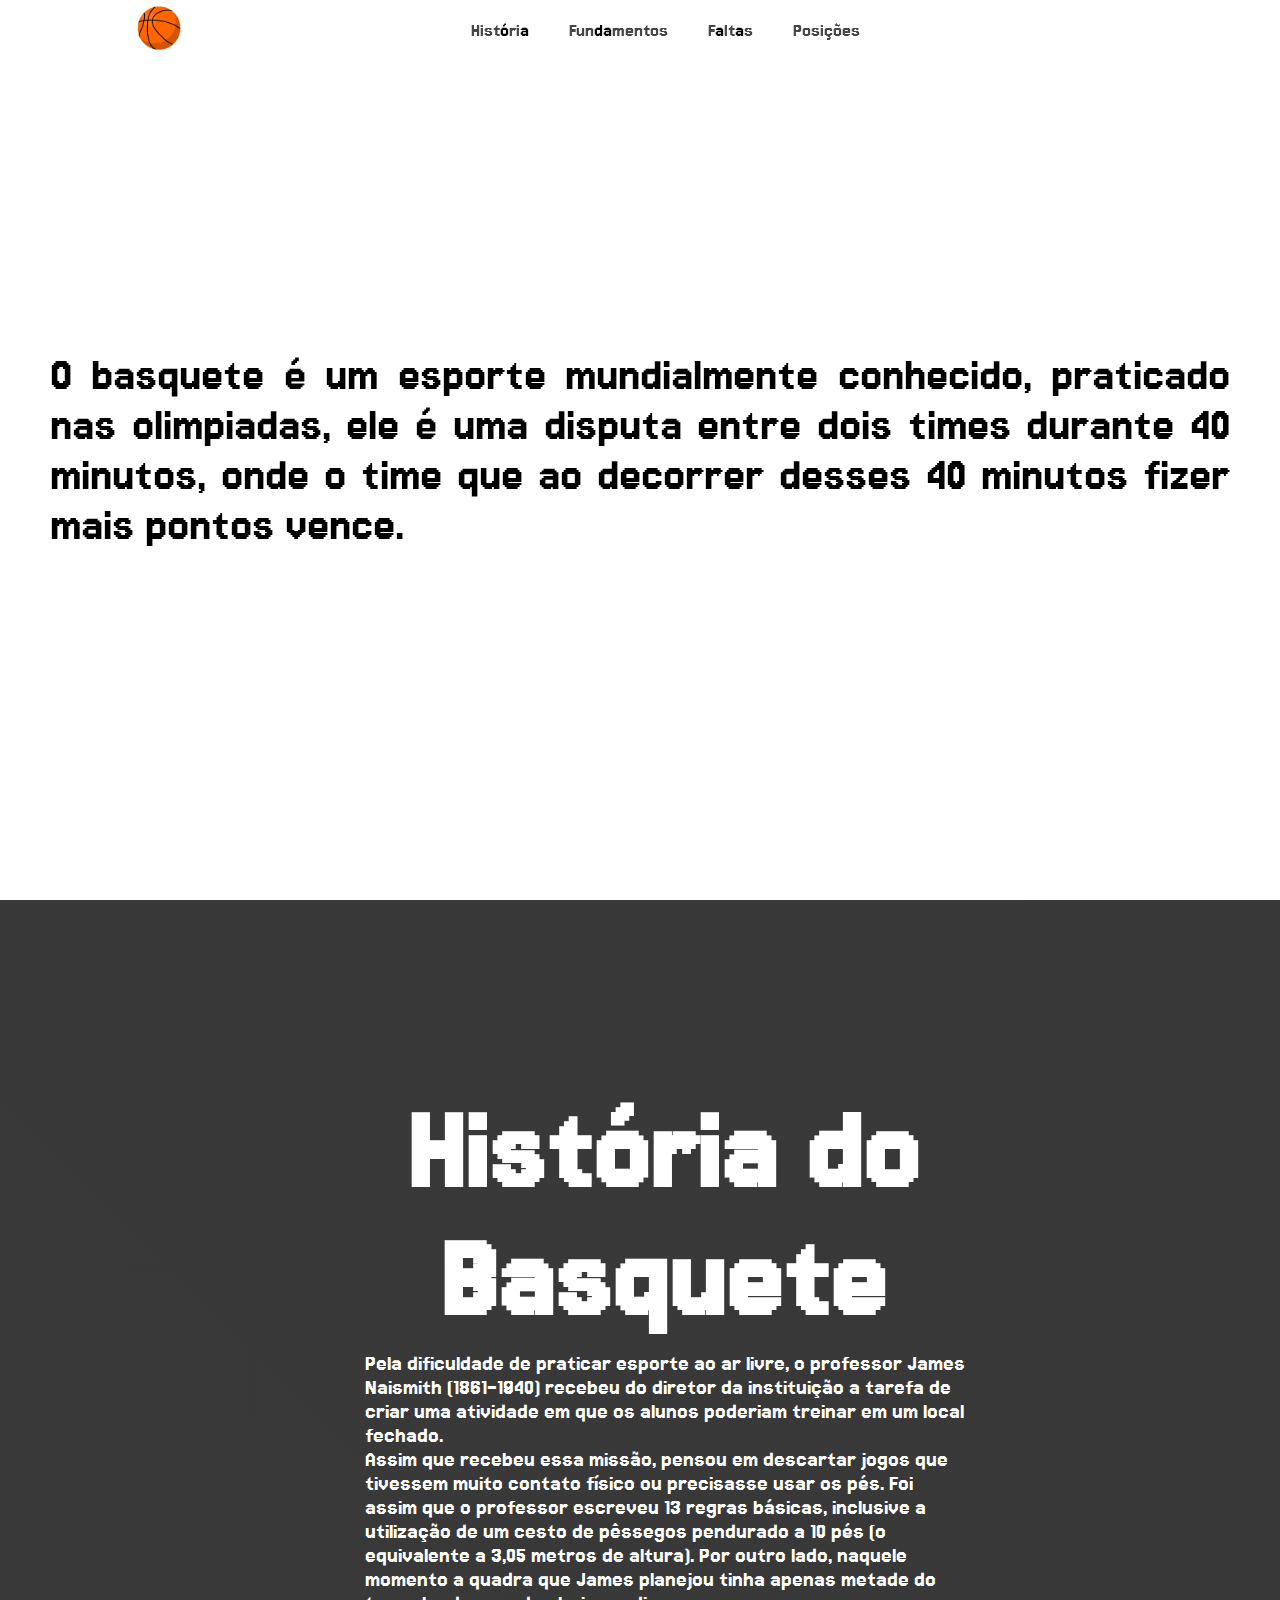
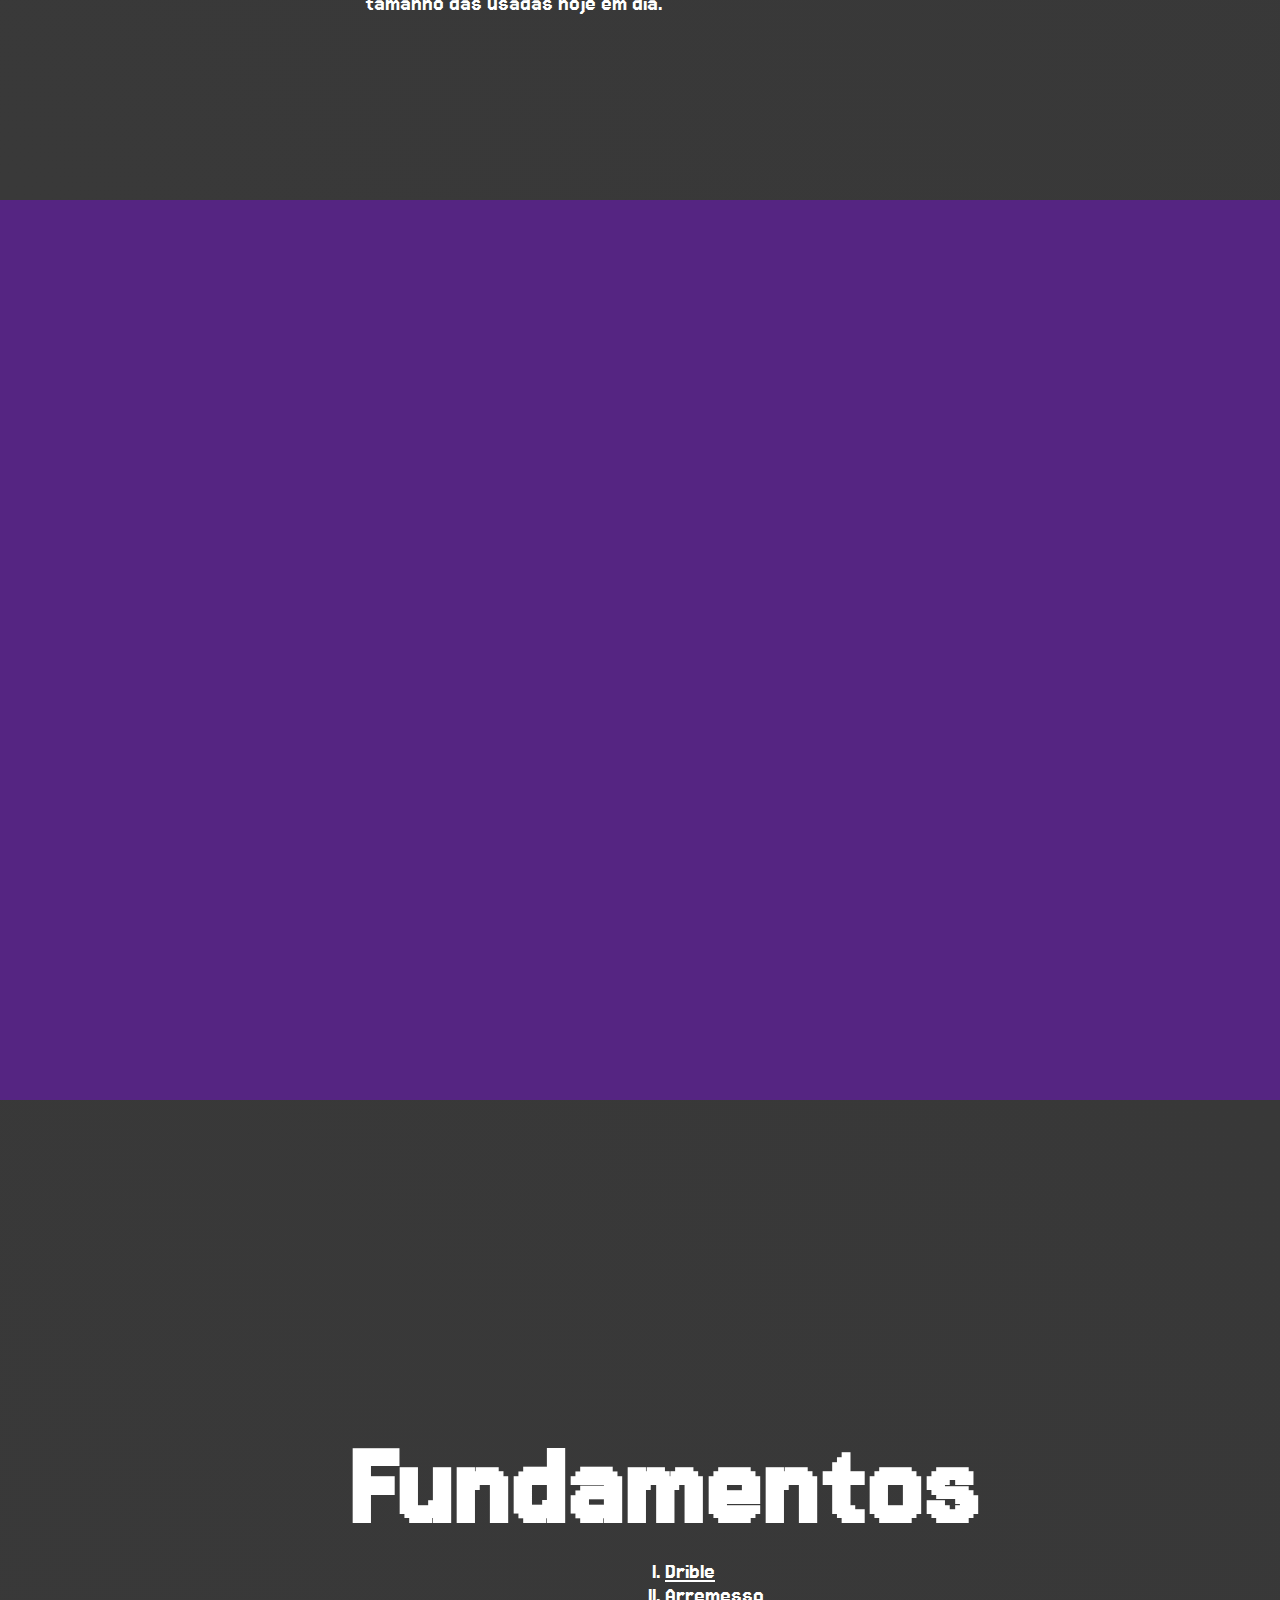
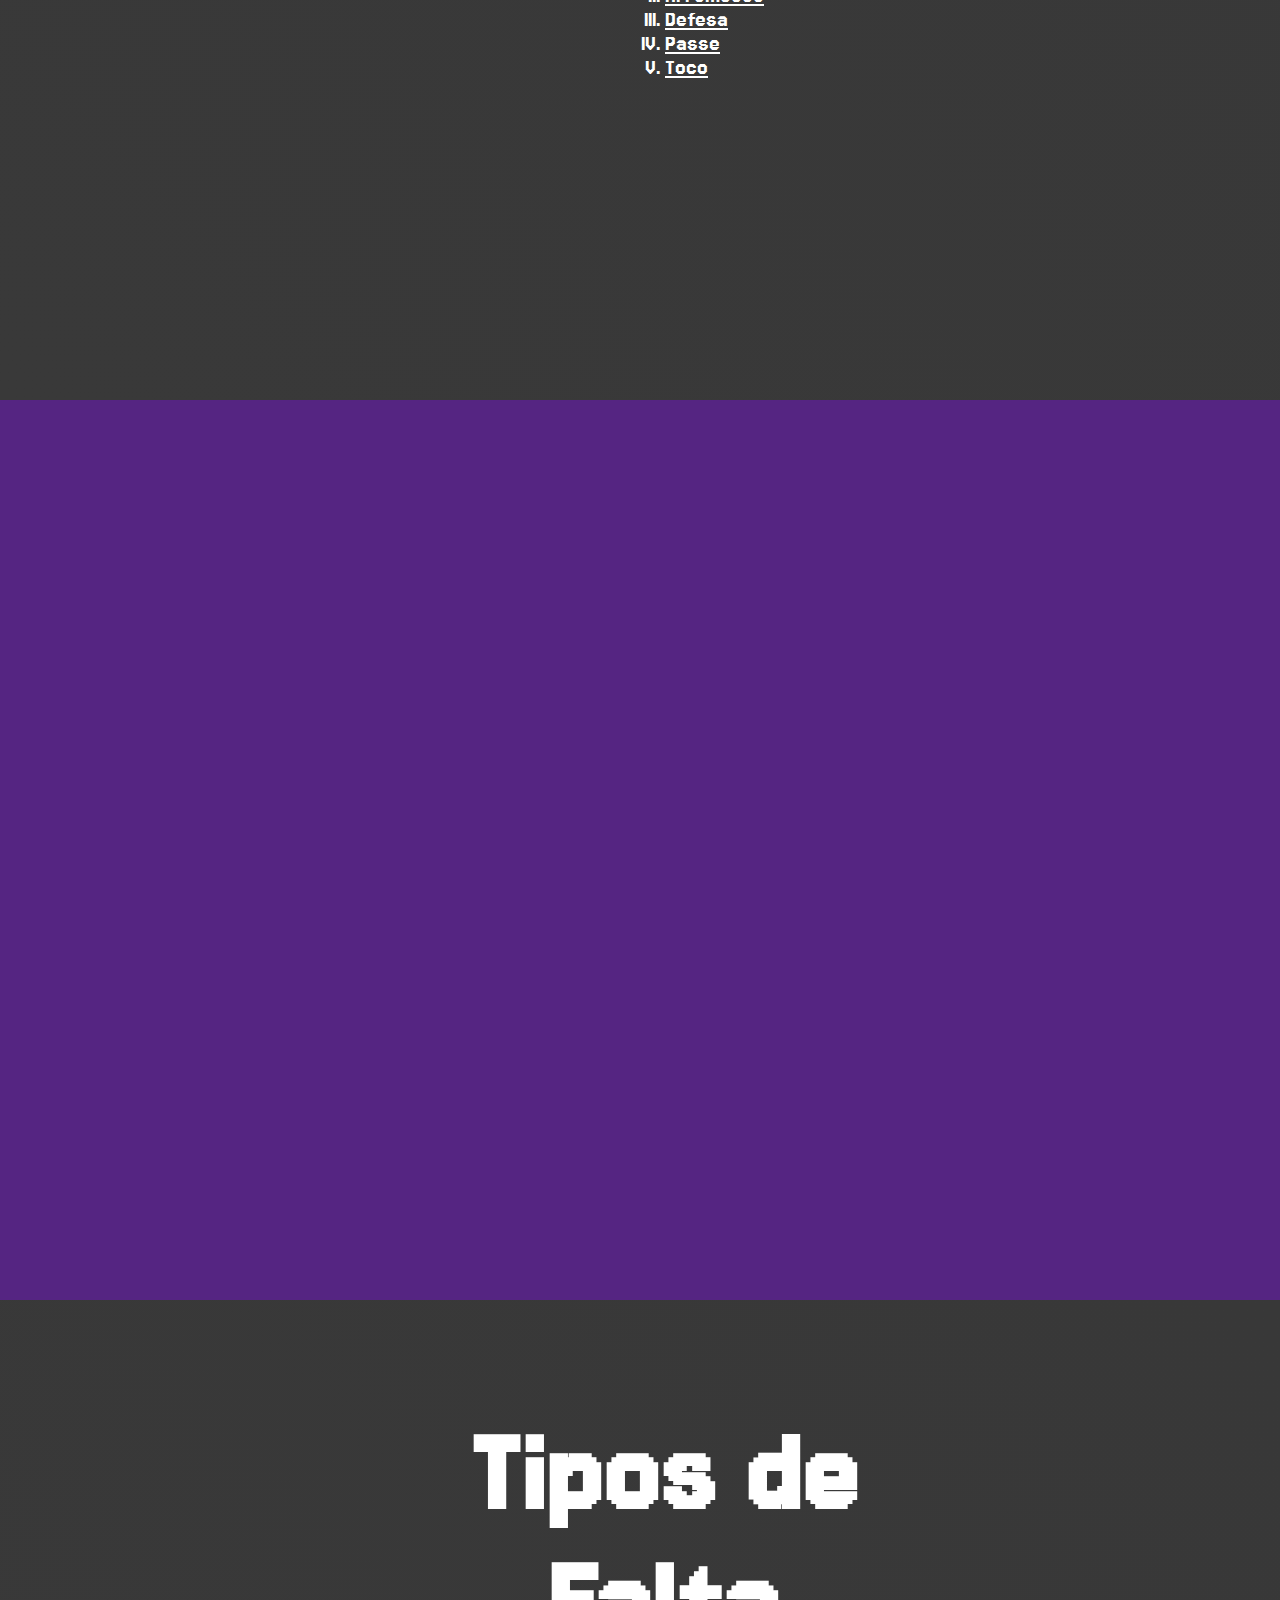
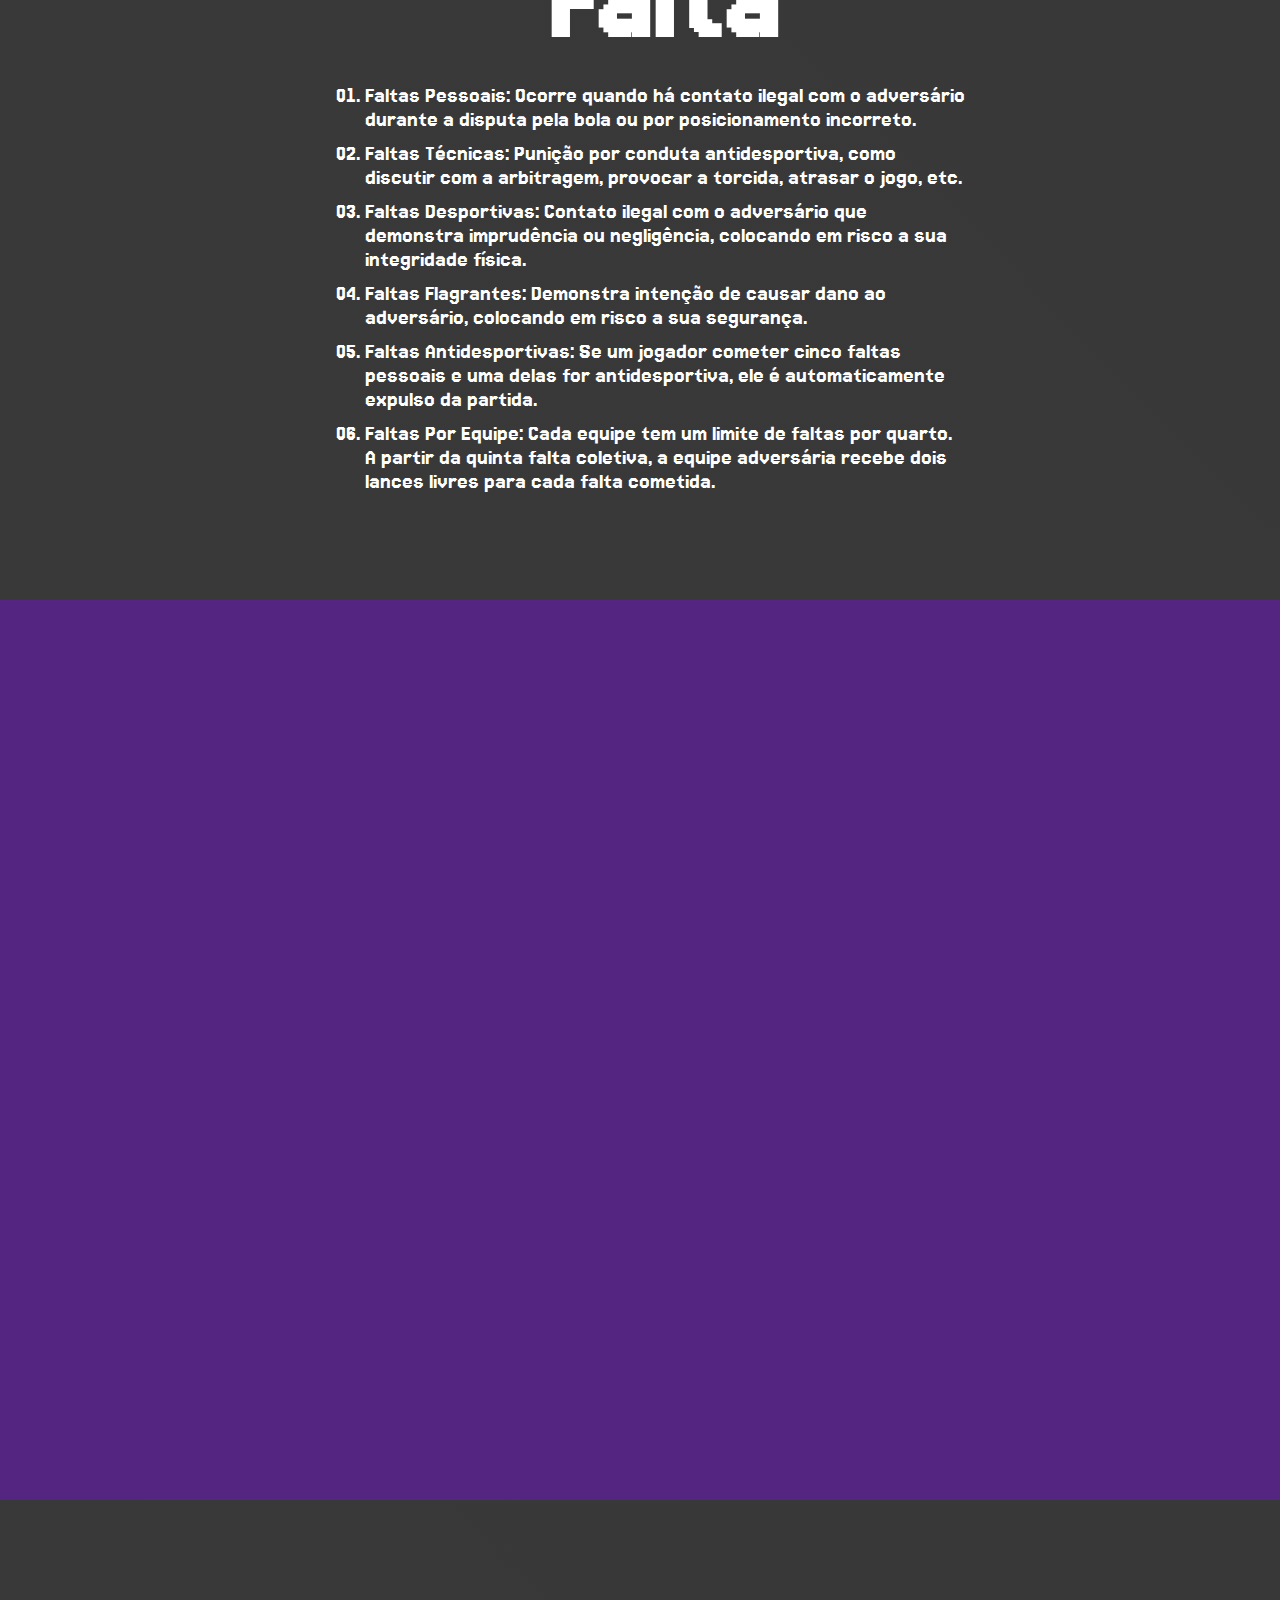
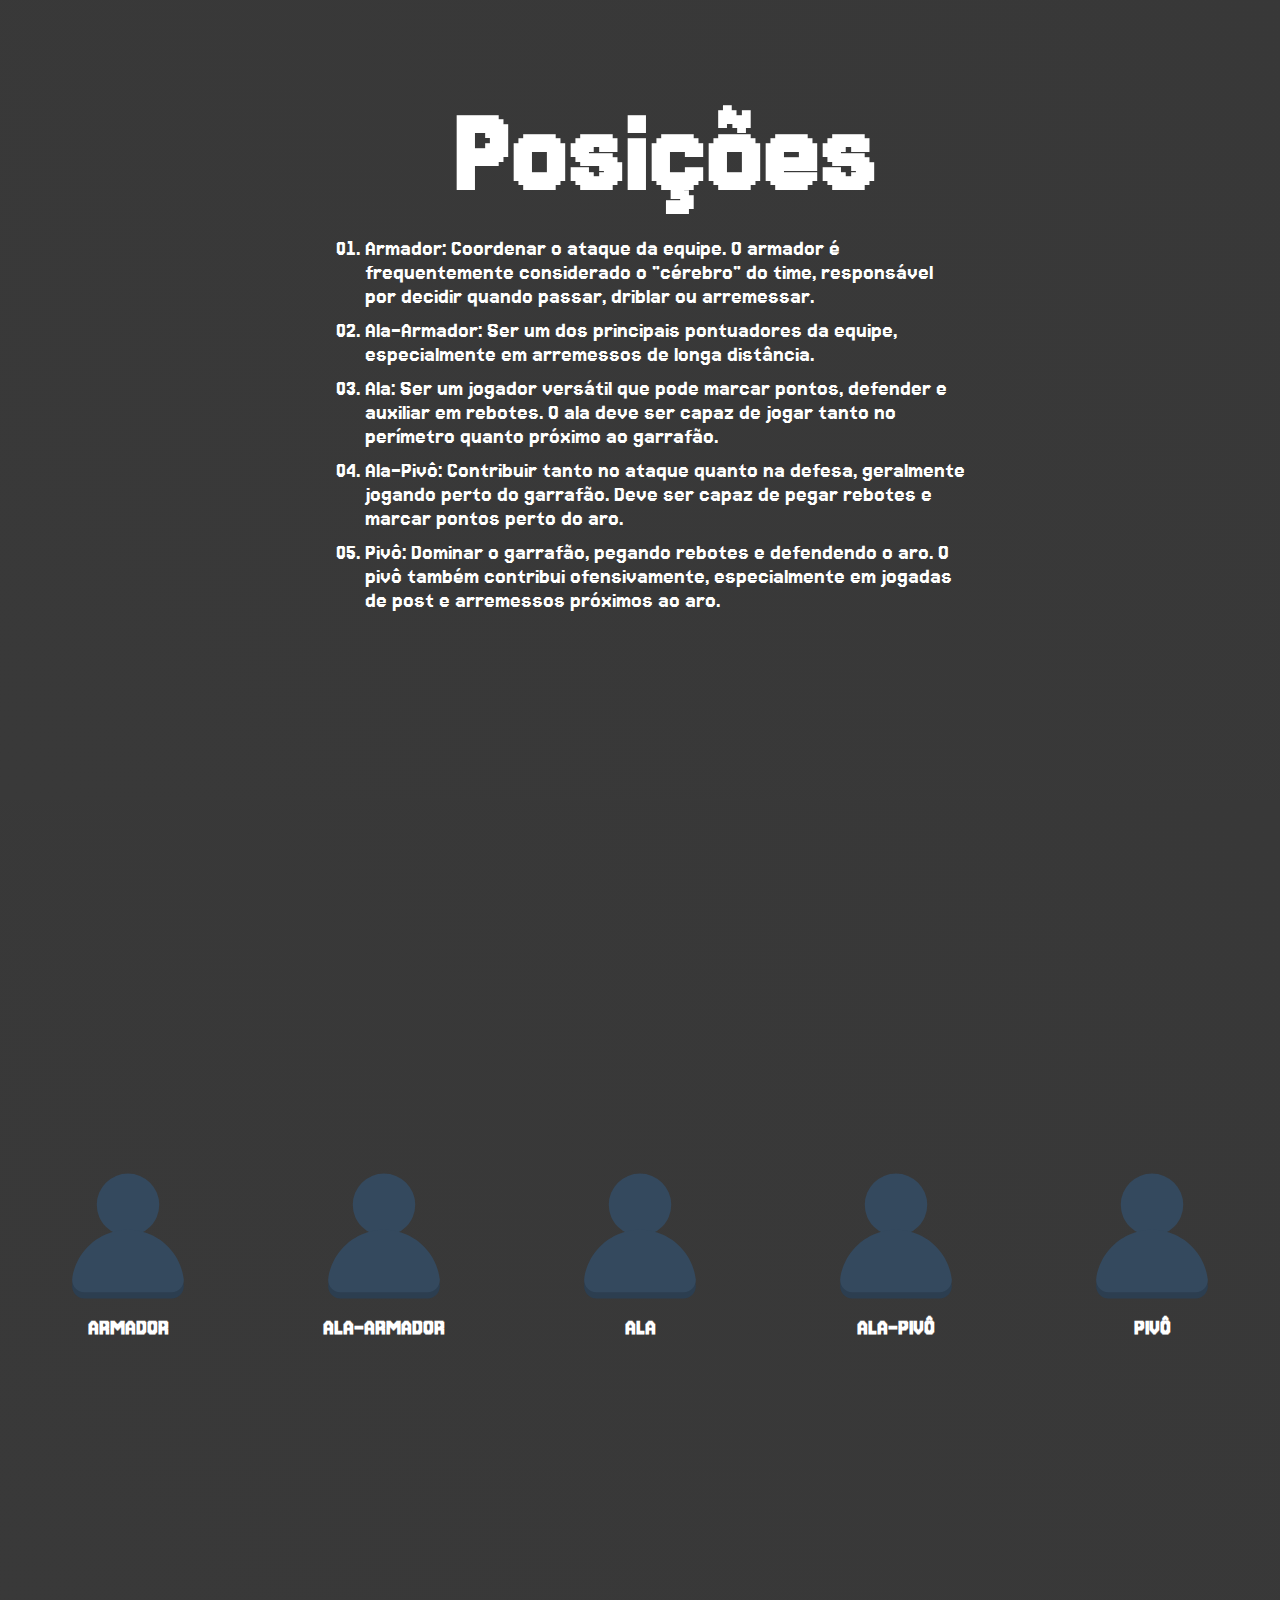
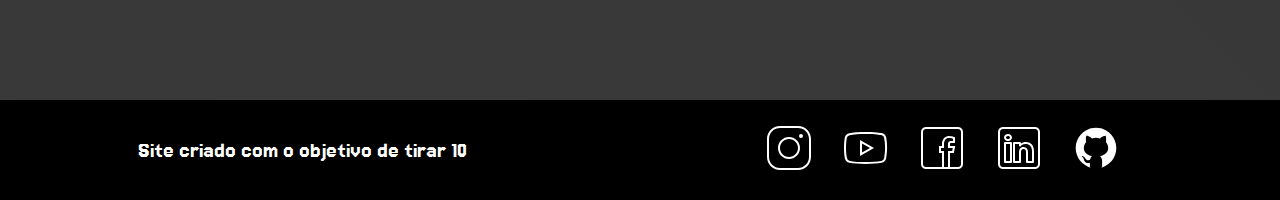
==== commit d93f0205: "04/06/2024" ====
--- a/index.html
+++ b/index.html
@@ -68,7 +68,7 @@
             </p>
         </div>
         <section id="historia" class="pag">
-            <div class="div-principal">
+            <div class="div-centro">
                 <h1 class="titulo">
                     História do Basquete
                 </h1>
@@ -78,39 +78,34 @@
                     Assim que recebeu essa missão, pensou em descartar jogos que tivessem muito contato físico ou precisasse usar os pés. Foi assim que o professor escreveu 13 regras básicas, inclusive a utilização de um cesto de pêssegos pendurado a 10 pés (o equivalente a 3,05 metros de altura). Por outro lado, naquele momento a quadra que James planejou tinha apenas metade do tamanho das usadas hoje em dia.
                 </p>
             </div>
-            <div class="div-secundaria">
-                <img src="imagens/James_Naismith.png" alt="">
-            </div>
         </section>
         <div class="pag gif" id="gif1"></div>
         <section id="fundamentos" class="pag">
-            <div class="div-principal">
+            <div class="div-centro">
                 <h1 class="titulo">Fundamentos</h1>
                 <ul class="conteudo">
-                    <li class="item-fundamento correcao-conteudo">
+                    <li class="item-fundamento">
                         <a href="html/drible.html" class="link">Drible</a>
                     </li>
-                    <li class="item-fundamento correcao-conteudo">
+                    <li class="item-fundamento">
                         <a href="html/arremesso.html" class="link">Arremesso</a>
                     </li>
-                    <li class="item-fundamento correcao-conteudo">
+                    <li class="item-fundamento">
                         <a href="html/defesa.html" class="link">Defesa</a>
                     </li>
-                    <li class="item-fundamento correcao-conteudo">
+                    <li class="item-fundamento">
                         <a href="html/passe.html" class="link">Passe</a>
                     </li>
-                    <li class="item-fundamento correcao-conteudo">
+                    <li class="item-fundamento">
                         <a href="html/toco.html" class="link">Toco</a>
                     </li>
                 </ul>
             </div>
-            <div class="div-secundaria correcao-img">
-                <img src="imagens/fundamentos-image.png" alt="">
-            </div>
+            
         </section>
         <div class="pag gif" id="gif2"></div>
         <section id="faltas" class="pag">
-            <div class="div-principal">
+            <div class="div-centro">
                 <h1 class="titulo">
                     Tipos de Falta
                 </h1>
@@ -137,9 +132,7 @@
                     </ul>
                 </p>
             </div>
-            <div class="div-secundaria">
-                <img src="imagens/faltas.png" alt="" id="falta">
-            </div>
+            
         </section>
         <div class="pag gif" id="gif3"></div>
         <section  id="posicoes"  class="pag">
@@ -183,7 +176,7 @@
                     </dialog>
                 </div>
                 <div id="ala-armador">
-                    <img src="imagens/posicoe.svg" alt="" class="posicoe">
+                    <img src="imagens/posicoe.svg" alt="" class="posicoe" id="ala-armador">
                     <h1 class="titulo-pos">ALA-ARMADOR</h1>
                     <dialog>
                         
--- a/css/style.css
+++ b/css/style.css
@@ -32,10 +32,9 @@
 header {
   display: flex;
   height: 60px;
-  background-image: linear-gradient(90deg, #767373, #808081);
+  background: transparent;
   justify-content: space-around;
   align-items: center;
-  color: white;
 }
 .logo img {
   width: 50px;
@@ -79,7 +78,7 @@
   transition: all 0.2s ease-in-out;
   padding: 20px;
   text-decoration: none;
-  color: white;
+  color: black;
 }
 .btn-js {
   cursor: pointer;
@@ -137,10 +136,7 @@
   background: linear-gradient(45deg, rgb(57, 57, 57), rgb(56, 56, 56));
   align-items: center;
 }
-.div-principal {
-  display: flex;
-  flex-direction: column;
-}
+
 .div-secundaria img {
   width: 569px;
   height: 100vh;
@@ -149,21 +145,20 @@
   display: flex;
   flex-direction: column;
   align-items: center;
+  justify-content: center;
 
   position: absolute;
   top: 50%;
   left: 50%;
   transform: translate(-50%, -50%);
 }
-.div-centro .titulo {
-  color: white;
-}
-.pag .div-principal .titulo,
+.pag .div-centro .titulo,
 .conteudo {
   color: white;
   margin-left: 50px;
 }
 .titulo {
+  text-align: center;
   margin-bottom: 10px;
   font-size: 8em;
   font-family: "jersey";
@@ -221,7 +216,7 @@
 }
 
 #gif1 {
-  background-image: url(../imagens/gif1.gif);
+  background-image: url(../imagens/james_naismith.jpeg);
 }
 #gif2 {
   background-image: url(../imagens/gif2.gif);
@@ -237,15 +232,11 @@
 }
 .item-fundamento {
   list-style-type: upper-roman;
+  position: relative;
+  left: 50%;
 }
 .link {
   color: white;
-}
-.correcao-img {
-  margin-left: 100px;
-}
-.correcao-conteudo {
-  margin-left: 50%;
 }
 .item-falta {
   list-style-type: decimal-leading-zero;
@@ -389,3 +380,15 @@
   transform: translate(-50%, -50%);
   transition: all 2s ease-in-out;
 }
+@media (max-width:769px) {
+  .titulo{
+    font-size: 1em;
+  }
+  .conteudo{
+    max-width: 400px;
+    font-size: 1em;
+}
+}
+
+/* Animation */
+
--- a/css/telas-pequenas.css
+++ b/css/telas-pequenas.css
@@ -53,7 +53,7 @@
     display: block;
 }
 .btn-menu {
-    background-image: linear-gradient(90deg, #767373,#808081);
+    background: transparent;
     width: 100%;
     height: 100%;
     display: block;
@@ -89,22 +89,11 @@
 .titulo{
     font-size: 8em;
 }
-#fundamentos .titulo{
-    position: relative;
-    left: 50%;
-    transform: translateX(-50%);
-}
 
-.item-fundamento{
-    position: relative;
-    margin-left: 50%;
-}
 #regras .div-principal{
     display: flex;
 }
-.item-regras{
-    
-}
+
 .item-menu .btn-menu a{
     display: block;
     width: 100%;
@@ -113,4 +102,36 @@
 }
 .btn-menu{
     padding: 0;
+}
+.item-fundamento {
+    list-style-type: upper-roman;
+    position: static;
+    margin-left: 49%;
+}
+.div-posicoes{
+    flex-direction: column;
+}
+.posicoe{
+    width: 90px;
+}
+#ala-armador{
+    position: relative;
+    left: 7px;
+}
+.div-centro {
+    display: flex;
+    flex-direction: column;
+    align-items: center;
+    justify-content: center;
+  
+    position: absolute;
+    top: 50%;
+    left: 50%;
+    transform: translate(-50%, -50%);
+  }
+.pag .div-centro .titulo{
+    text-align: center;
+  color: white;
+  font-size: 3em;
+  
 }